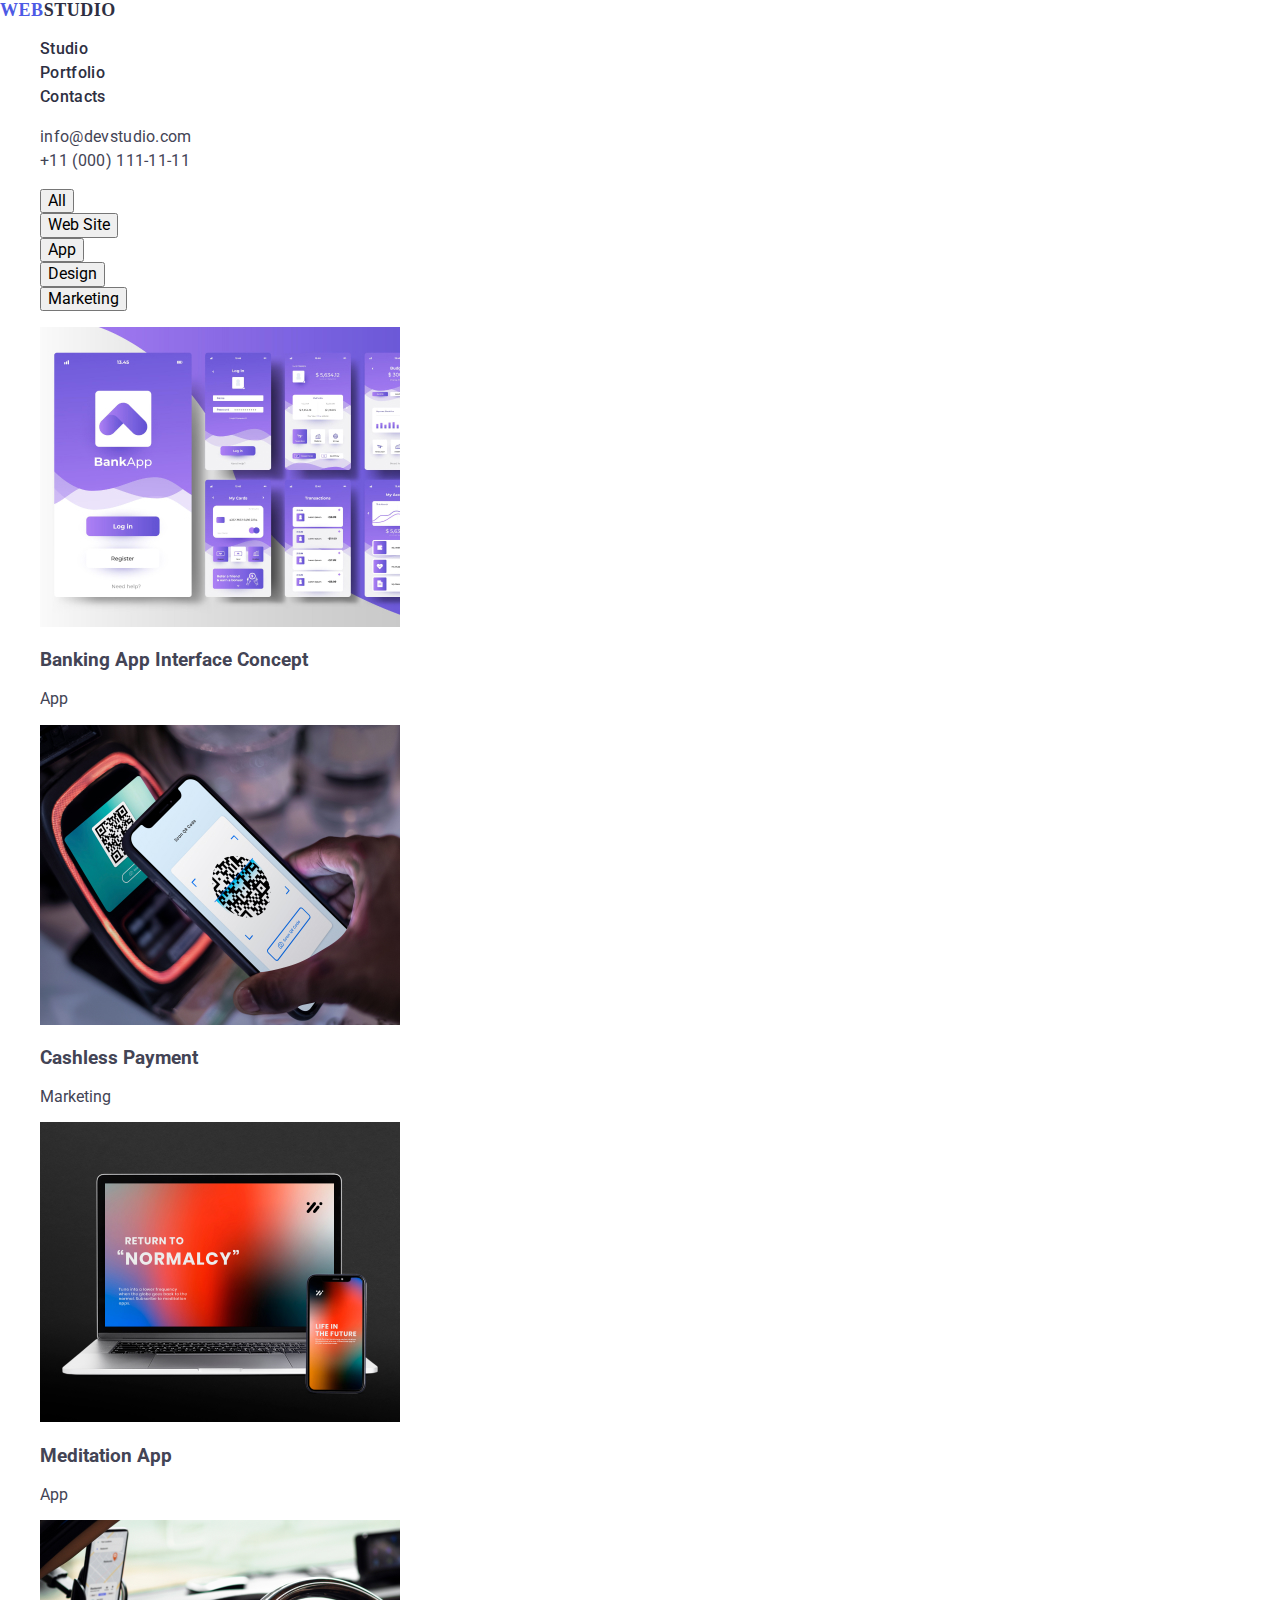
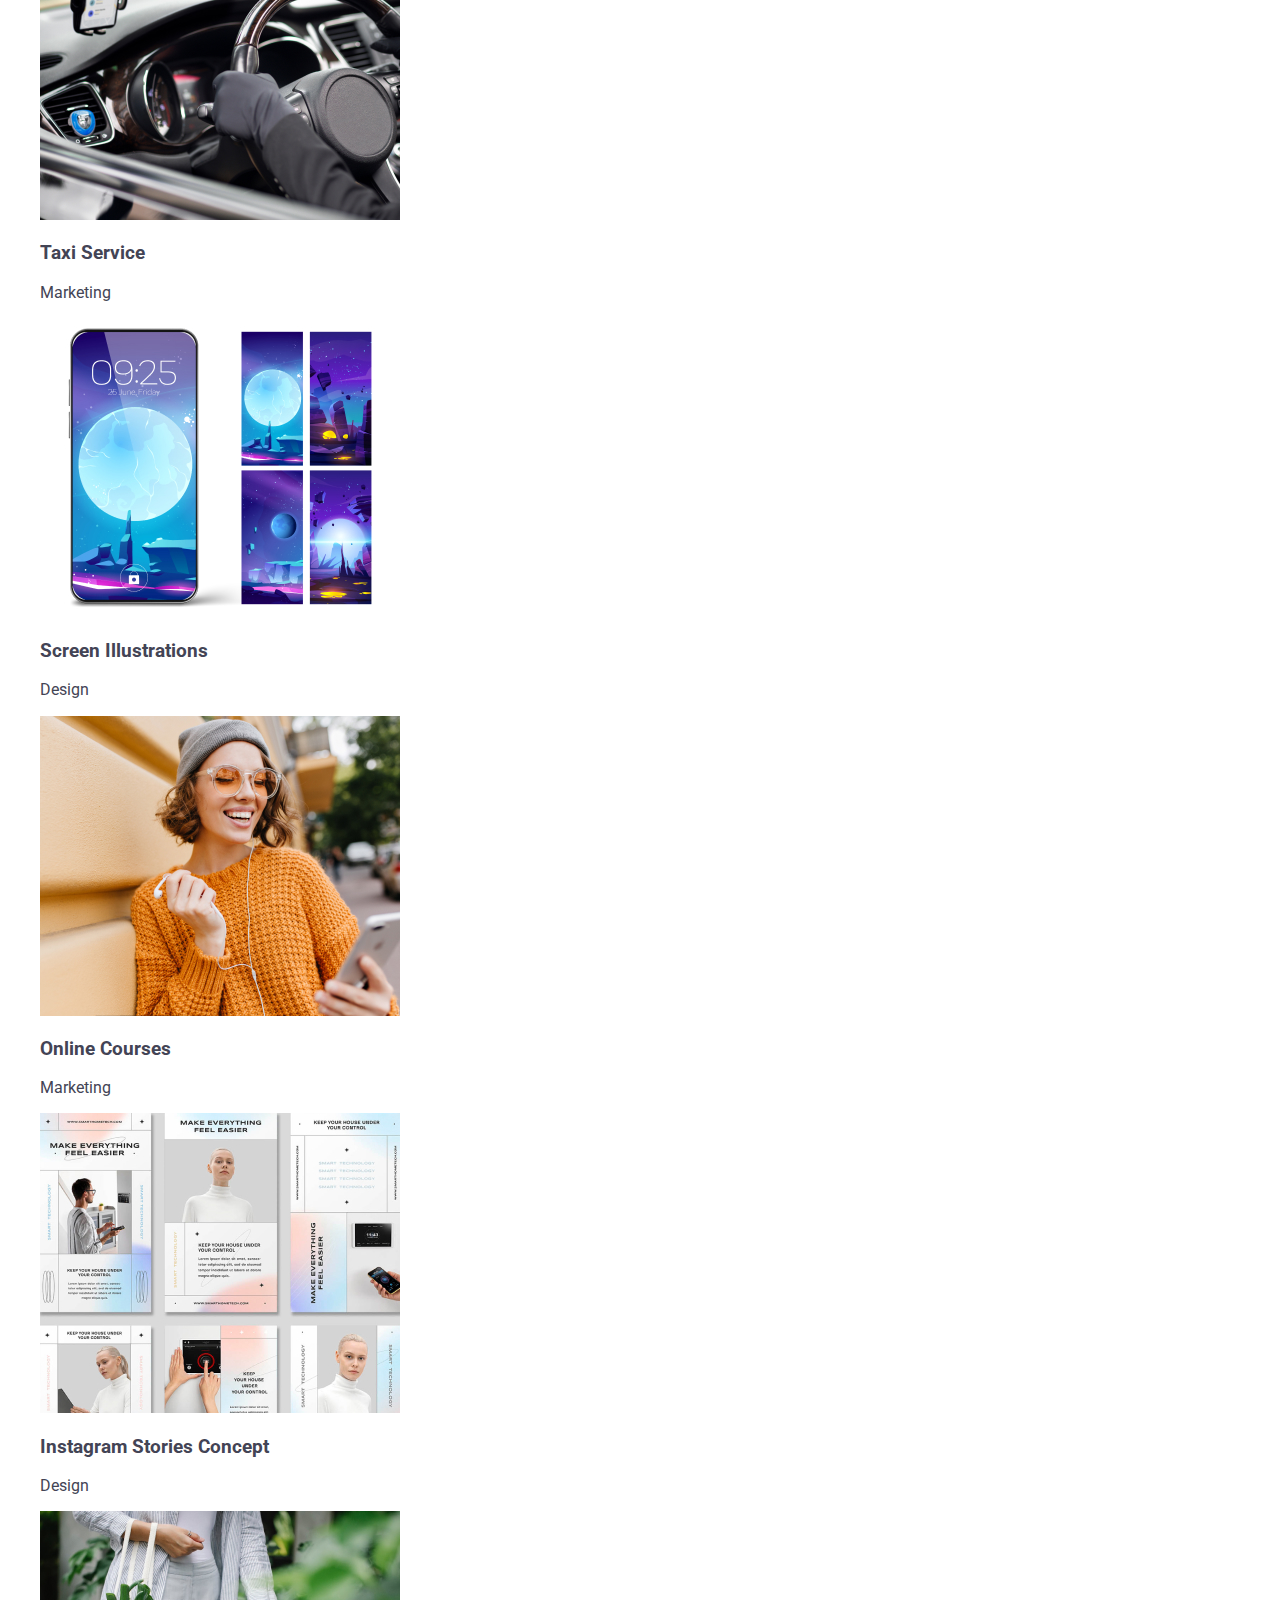
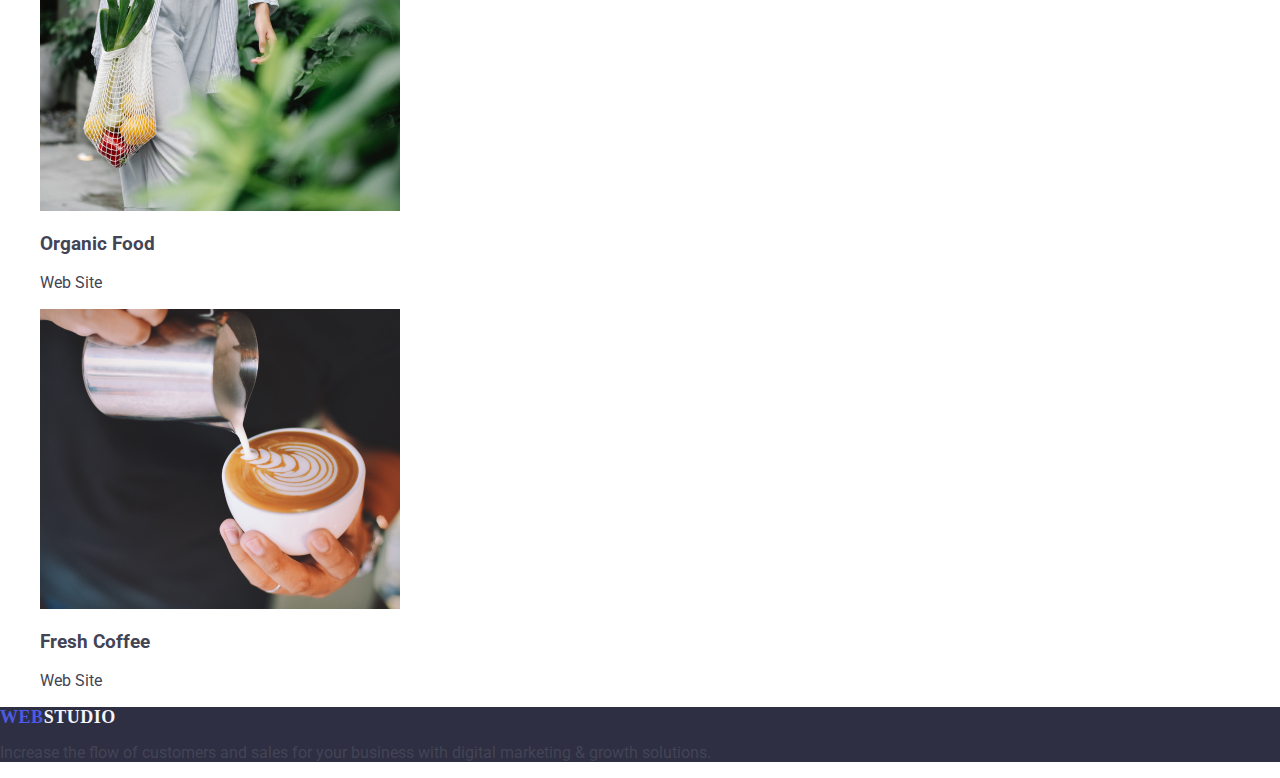
==== portfolio.html @ b4f6d284 "add new" ====
<!DOCTYPE html>
<html lang="en">
  <head>
    <meta charset="UTF-8" />
    <meta name="viewport" content="width=device-width, initial-scale=1.0" />
    <title>Portfolio</title>
    <link
      href="https://fonts.googleapis.com/css2?family=Playfair+Display:ital,wght@1,900&family=Roboto:wght@400;500;700;900&display=swap"
      rel="stylesheet"
    />
    <link
      rel="stylesheet"
      href="https://cdn.jsdelivr.net/npm/modern-normalize@2.0.0/modern-normalize.min.css"
    />
    <link rel="stylesheet" href="css/styles.css" />
  </head>
  <body>
    <!--Copy header blok-->
    <header>
      <nav>
        <a class="link dark-link link-studio" href="./index.html"
          ><span class="link-web">Web</span>Studio</a
        >
        <ul class="list">
          <li>
            <a class="link sublist" href="./index.html">Studio</a>
          </li>
          <li>
            <a class="link sublist" href="./index.html">Portfolio</a>
          </li>
          <li>
            <a class="link sublist" href="./index.html">Contacts</a>
          </li>
        </ul>
      </nav>
      <address>
        <ul class="list address">
          <li>
            <a class="link address-item" href="mailto:info@devstudio.com">info@devstudio.com</a>
          </li>
          <li>
            <a class="link address-item" href="tel:+110001111111">+11 (000) 111-11-11</a>
          </li>
        </ul>
      </address>
    </header>
    <!--Main blok-->
    <main>
      <!--Cards section-->
      <section>
        <h1 hidden>Effective Solutions for Your Business</h1>
        <ul class="list buttons">
          <li>
            <button class="button" type="button">All</button>
          </li>
          <li>
            <button class="button" type="button">Web Site</button>
          </li>
          <li>
            <button class="button" type="button">App</button>
          </li>
          <li>
            <button class="button" type="button">Design</button>
          </li>
          <li>
            <button class="button" type="button">Marketing</button>
          </li>
        </ul>
        <ul class="list cards">
          <li>
            <img
              class="cards-foto"
              src="images/portfolio/row1/imgBanking.jpg"
              alt="Banking"
              width="360"
              height="300"
            />
            <h3 class="cards-title">Banking App Interface Concept</h3>
            <p class="cards-text">App</p>
          </li>
          <li>
            <img
              class="cards-foto"
              src="images/portfolio/row1/imgCashless.jpg"
              alt="Cashless"
              width="360"
              height="300"
            />
            <h3 class="cards-title">Cashless Payment</h3>
            <p class="cards-text">Marketing</p>
          </li>
          <li>
            <img
              class="cards-foto"
              src="images/portfolio/row1/imgMeditation.jpg"
              alt="Meditation"
              width="360"
              height="300"
            />
            <h3 class="cards-title">Meditation App</h3>
            <p class="cards-text">App</p>
          </li>
          <li>
            <img
              class="cards-foto"
              src="images/portfolio/row2/imgTaxi.jpg"
              alt="Taxi"
              width="360"
              height="300"
            />
            <h3 class="cards-title">Taxi Service</h3>
            <p class="cards-text">Marketing</p>
          </li>
          <li>
            <img
              class="cards-foto"
              src="images/portfolio/row2/imgScreen.jpg"
              alt="Screen"
              width="360"
              height="300"
            />
            <h3 class="cards-title">Screen Illustrations</h3>
            <p class="cards-text">Design</p>
          </li>
          <li>
            <img
              class="cards-foto"
              src="images/portfolio/row2/imgGirl.jpg"
              alt="Girl"
              width="360"
              height="300"
            />
            <h3 class="cards-title">Online Courses</h3>
            <p class="cards-text">Marketing</p>
          </li>
          <li>
            <img
              class="cards-foto"
              src="images/portfolio/row3/imgInstagram.jpg"
              alt="Instagram"
              width="360"
              height="300"
            />
            <h3 class="cards-title">Instagram Stories Concept</h3>
            <p class="cards-text">Design</p>
          </li>
          <li>
            <img
              class="cards-foto"
              src="images/portfolio/row3/imgOrganic.jpg"
              alt="Organic"
              width="360"
              height="300"
            />
            <h3 class="cards-title">Organic Food</h3>
            <p class="cards-text">Web Site</p>
          </li>
          <li>
            <img
              class="cards-foto"
              src="images/portfolio/row3/imgFreshCoffee.jpg"
              alt="FreshCoffee"
              width="360"
              height="300"
            />
            <h3 class="cards-title">Fresh Coffee</h3>
            <p class="cards-text">Web Site</p>
          </li>
        </ul>
      </section>
    </main>
    <!--Copy footer blok-->
    <footer class="footer">
      <a class="link wite-link link-studio" href="./index.html"
        ><span class="link-web">Web</span>Studio</a
      >
      <p class="footer-text">
        Increase the flow of customers and sales for your business with digital marketing & growth
        solutions.
      </p>
    </footer>
  </body>
</html>
---- css/styles.css ----
:root{
  --text-color:#434455;
  --title-color:#2E2F42;
}
body{
  font-family: 'Roboto', sans-serif;
   color:#434455;
}
.list{
  list-style-type: none;
}
.link{
  text-decoration: none;
}
.list .link:hover,
.list .link:focus{
  color:#404BBF;
}
.link-studio{
  font-family: 'Raleway';
  font-weight: 800;
  font-size: 18px;
  line-height: 1.17;
  text-transform: uppercase;
  letter-spacing: 0.03em;
}
.dark-link{
 color: var(--title-color);
}
.wite-link{
  color: #F4F4FD;
}
.link-web {
  color: #4D5AE5;
}

.list {}

.sublist {
  font-weight: 500;
  font-size: 16px;
  line-height: 1.5;
  color: var(--title-color);
  letter-spacing: 0.02em;
}

.address {}

.address-item {
  font-size: 16px;
  line-height: 1.5;
  color: var(--text-color);
  letter-spacing: 0.02em;
  font-style: normal;
}

.main-title {}

.button {}

.feature {}

.feature-title {}

.feature-text {}

.title {}

.title-doing {}

.picture {}

.picture-list {}

.title-team {}

.team {}

.team-foto {}

.team-title {}

.team-text {}

.footer {}

.footer-text {}
.link {}

.link-web {}

.list {}

.sublist {}

.address {}

.address-item {}

.buttons {}

.button {}

.cards {}

.cards-foto {}

.cards-title {}

.cards-text {}

.footer {
  background: #2E2F42;
}
.footer-text {}
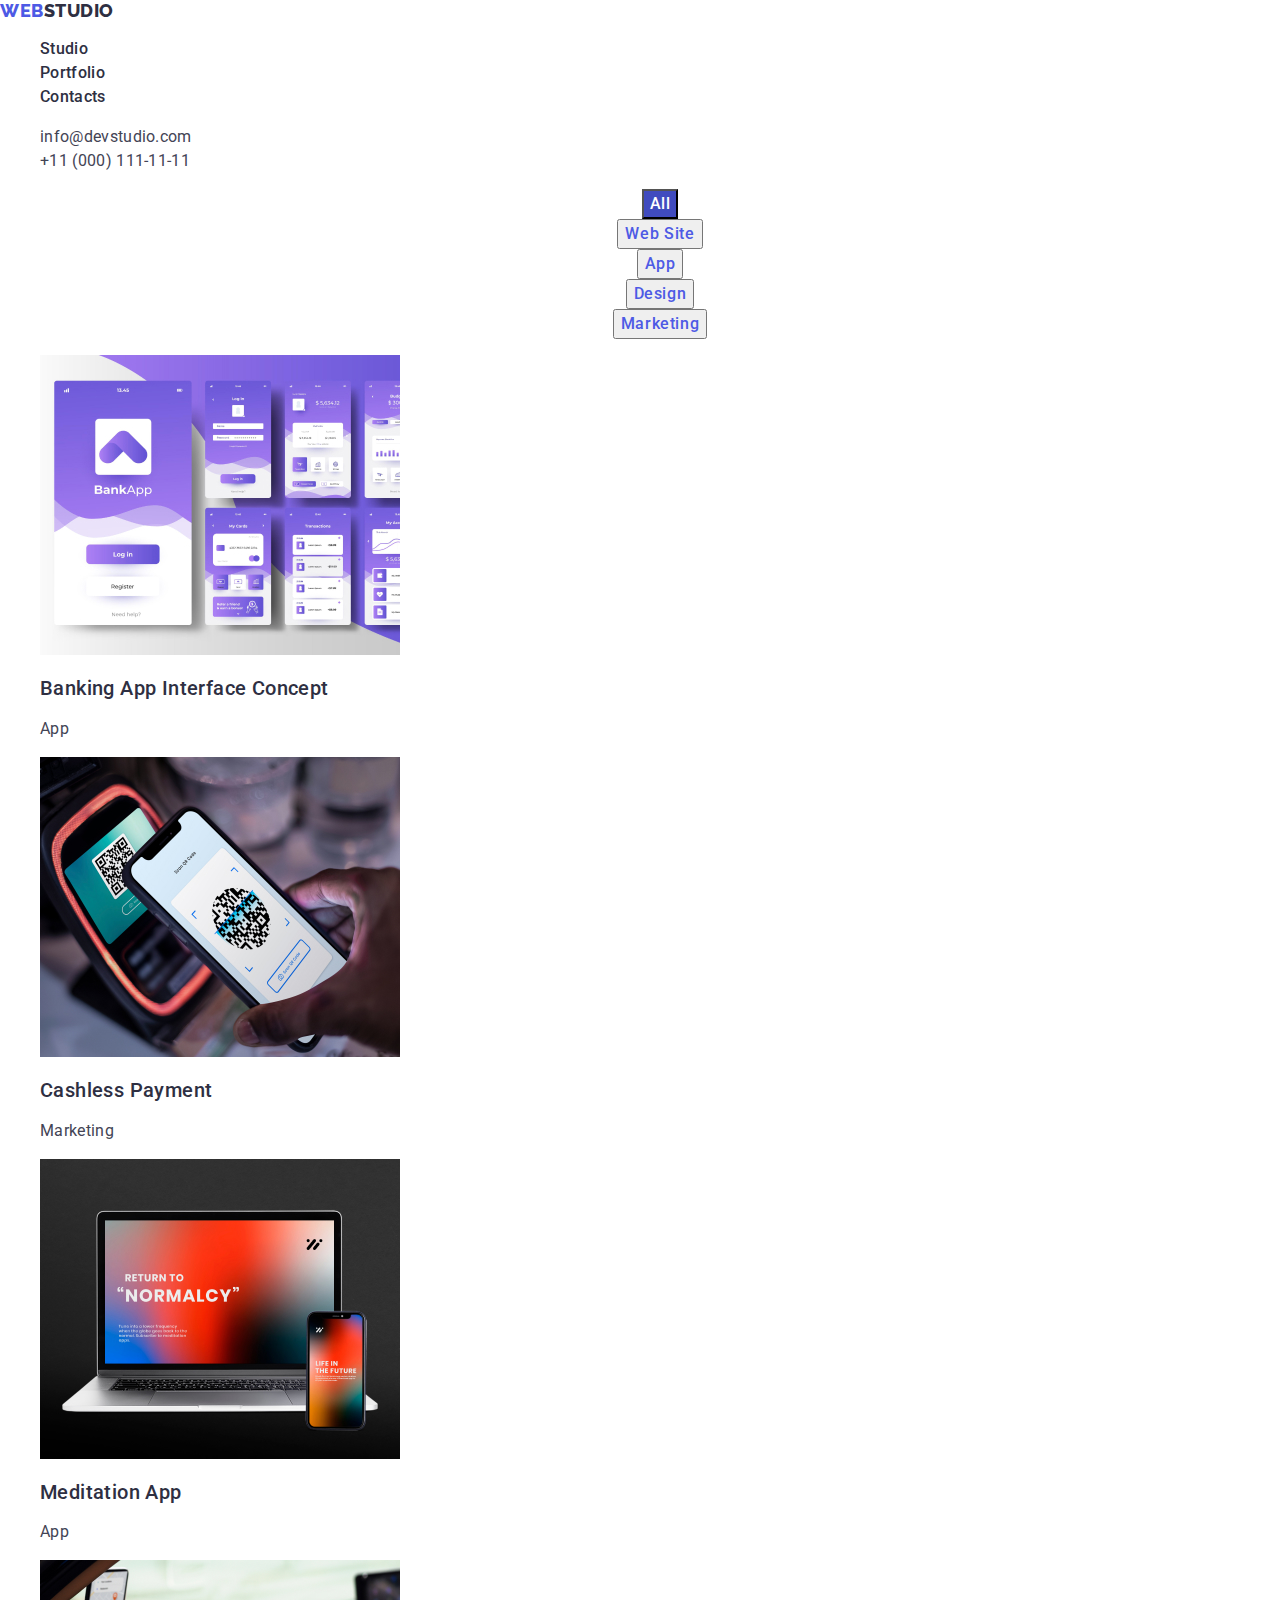
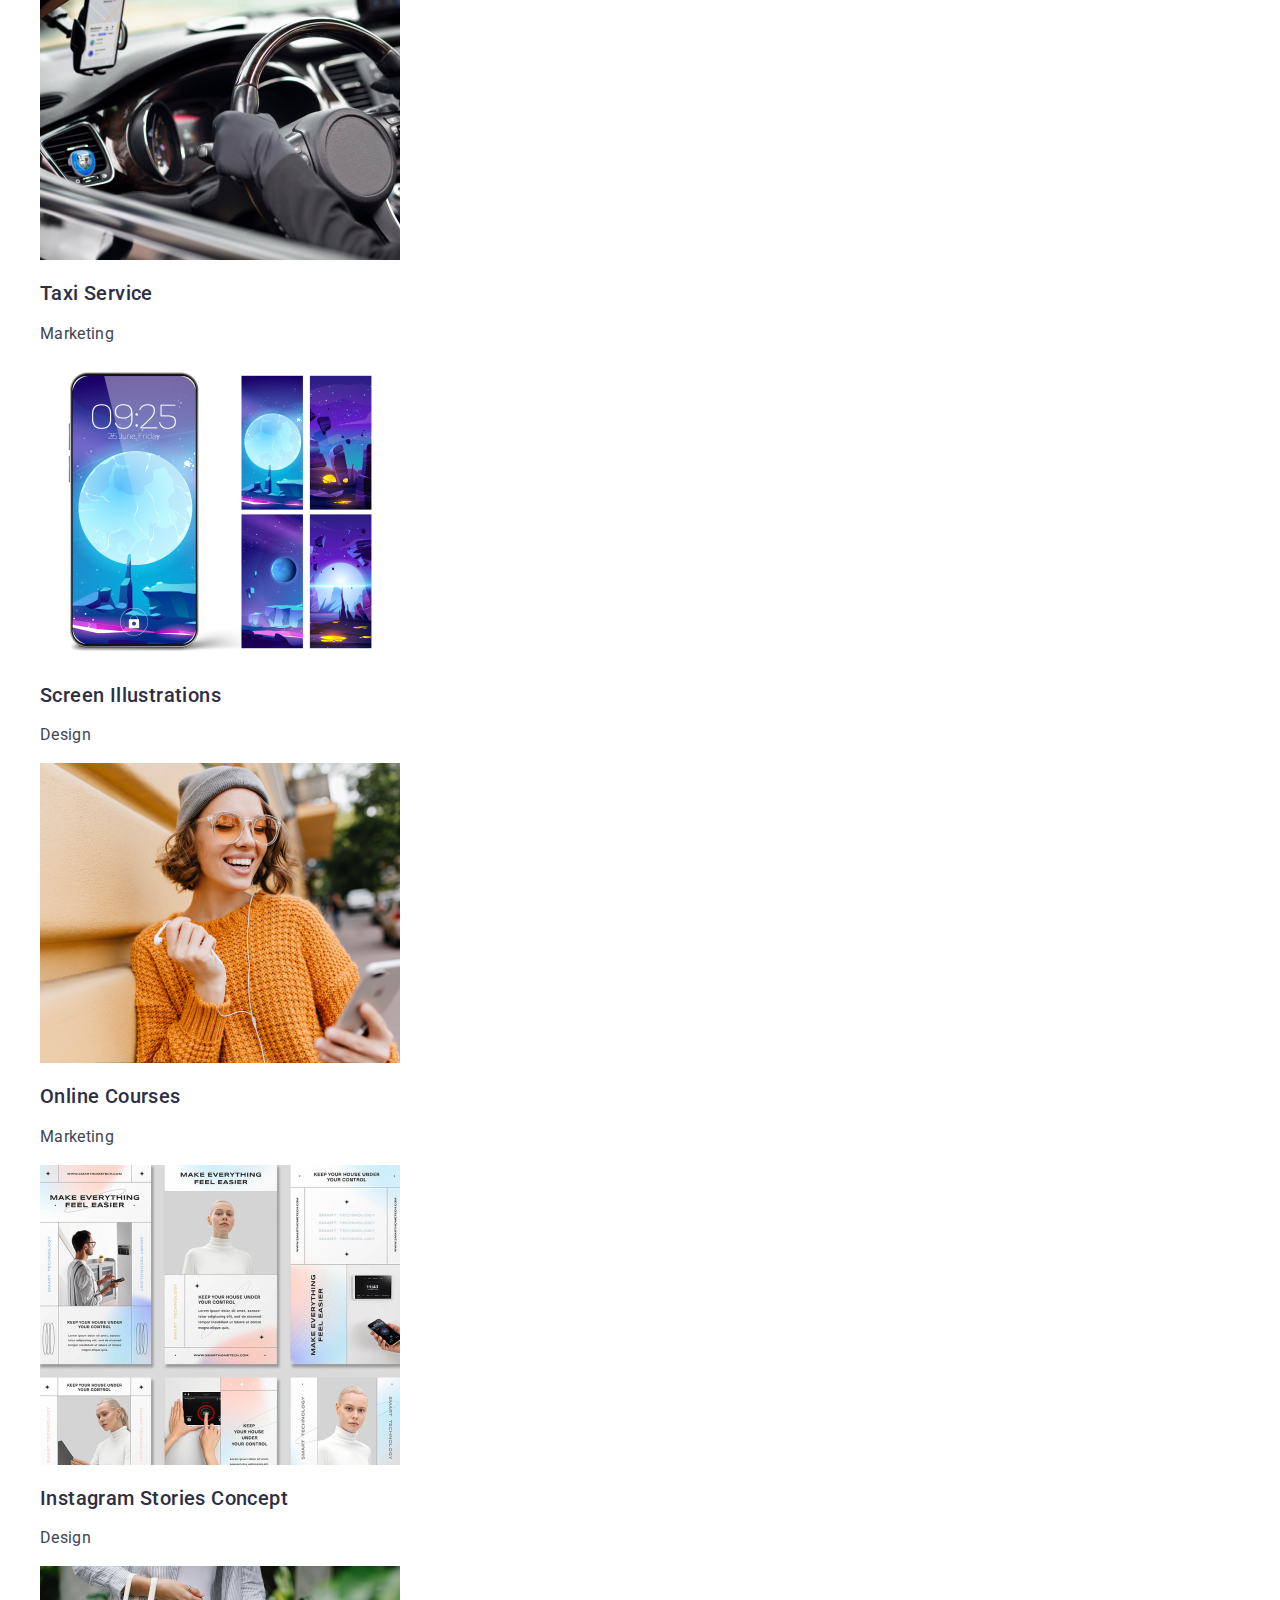
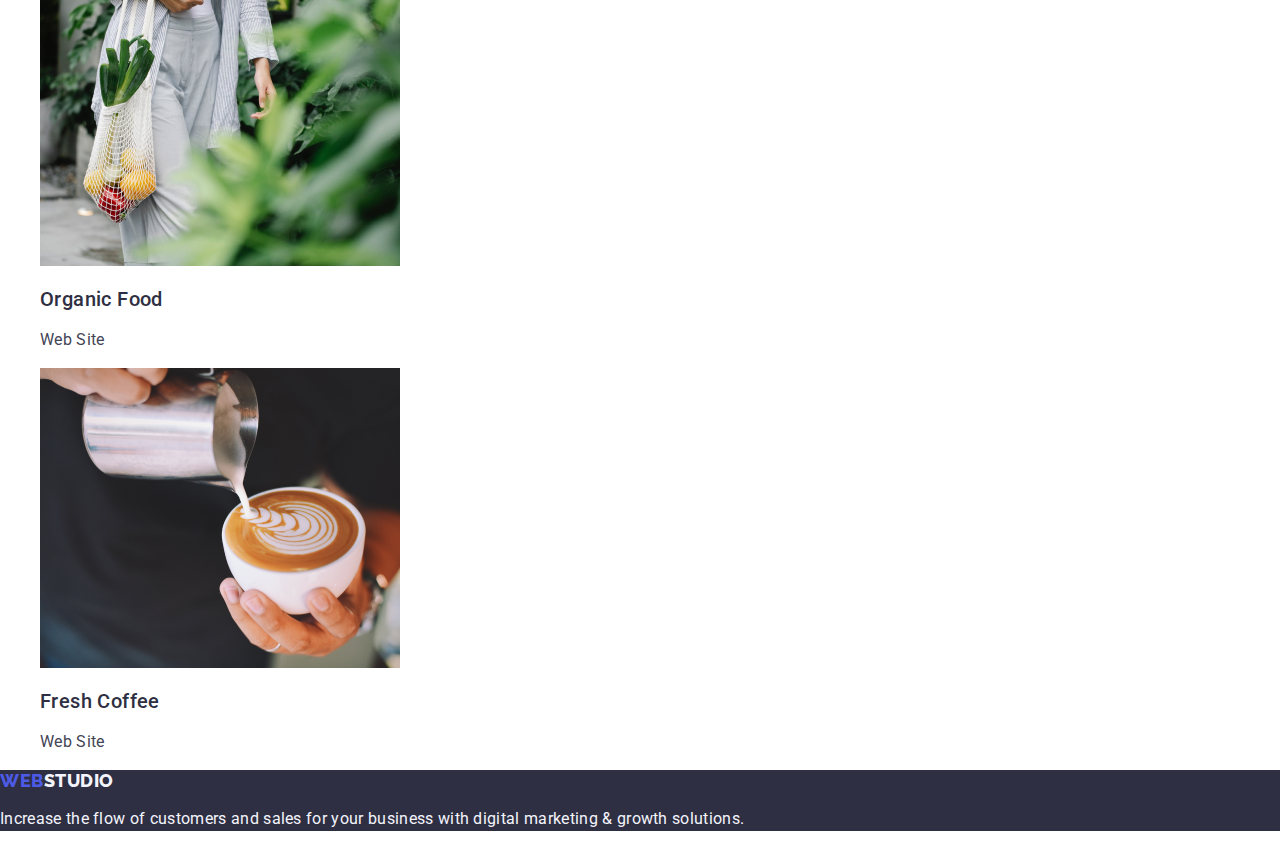
==== commit e69f9b1c: "add check commit" ====
--- a/portfolio.html
+++ b/portfolio.html
@@ -5,14 +5,14 @@
     <meta name="viewport" content="width=device-width, initial-scale=1.0" />
     <title>Portfolio</title>
     <link
-      href="https://fonts.googleapis.com/css2?family=Playfair+Display:ital,wght@1,900&family=Roboto:wght@400;500;700;900&display=swap"
+      href="https://fonts.googleapis.com/css2?family=Playfair+Display:ital,wght@1,900&family=Raleway:wght@800&family=Roboto:wght@400;500;700&display=swap"
       rel="stylesheet"
     />
     <link
       rel="stylesheet"
       href="https://cdn.jsdelivr.net/npm/modern-normalize@2.0.0/modern-normalize.min.css"
     />
-    <link rel="stylesheet" href="css/styles.css" />
+    <link rel="stylesheet" href="./css/styles.css" />
   </head>
   <body>
     <!--Copy header blok-->
@@ -26,7 +26,7 @@
             <a class="link sublist" href="./index.html">Studio</a>
           </li>
           <li>
-            <a class="link sublist" href="./index.html">Portfolio</a>
+            <a class="link sublist" href="./portfolio.html">Portfolio</a>
           </li>
           <li>
             <a class="link sublist" href="./index.html">Contacts</a>
@@ -51,19 +51,19 @@
         <h1 hidden>Effective Solutions for Your Business</h1>
         <ul class="list buttons">
           <li>
-            <button class="button" type="button">All</button>
+            <button class="buttons button button-color" type="button">All</button>
           </li>
           <li>
-            <button class="button" type="button">Web Site</button>
+            <button class="buttons button" type="button">Web Site</button>
           </li>
           <li>
-            <button class="button" type="button">App</button>
+            <button class="buttons button" type="button">App</button>
           </li>
           <li>
-            <button class="button" type="button">Design</button>
+            <button class="buttons button" type="button">Design</button>
           </li>
           <li>
-            <button class="button" type="button">Marketing</button>
+            <button class="buttons button" type="button">Marketing</button>
           </li>
         </ul>
         <ul class="list cards">
@@ -75,7 +75,7 @@
               width="360"
               height="300"
             />
-            <h3 class="cards-title">Banking App Interface Concept</h3>
+            <h2 class="cards-title">Banking App Interface Concept</h2>
             <p class="cards-text">App</p>
           </li>
           <li>
@@ -86,7 +86,7 @@
               width="360"
               height="300"
             />
-            <h3 class="cards-title">Cashless Payment</h3>
+            <h2 class="cards-title">Cashless Payment</h2>
             <p class="cards-text">Marketing</p>
           </li>
           <li>
@@ -97,7 +97,7 @@
               width="360"
               height="300"
             />
-            <h3 class="cards-title">Meditation App</h3>
+            <h2 class="cards-title">Meditation App</h2>
             <p class="cards-text">App</p>
           </li>
           <li>
@@ -108,7 +108,7 @@
               width="360"
               height="300"
             />
-            <h3 class="cards-title">Taxi Service</h3>
+            <h2 class="cards-title">Taxi Service</h2>
             <p class="cards-text">Marketing</p>
           </li>
           <li>
@@ -119,7 +119,7 @@
               width="360"
               height="300"
             />
-            <h3 class="cards-title">Screen Illustrations</h3>
+            <h2 class="cards-title">Screen Illustrations</h2>
             <p class="cards-text">Design</p>
           </li>
           <li>
@@ -130,7 +130,7 @@
               width="360"
               height="300"
             />
-            <h3 class="cards-title">Online Courses</h3>
+            <h2 class="cards-title">Online Courses</h2>
             <p class="cards-text">Marketing</p>
           </li>
           <li>
@@ -141,7 +141,7 @@
               width="360"
               height="300"
             />
-            <h3 class="cards-title">Instagram Stories Concept</h3>
+            <h2 class="cards-title">Instagram Stories Concept</h2>
             <p class="cards-text">Design</p>
           </li>
           <li>
@@ -152,7 +152,7 @@
               width="360"
               height="300"
             />
-            <h3 class="cards-title">Organic Food</h3>
+            <h2 class="cards-title">Organic Food</h2>
             <p class="cards-text">Web Site</p>
           </li>
           <li>
@@ -163,7 +163,7 @@
               width="360"
               height="300"
             />
-            <h3 class="cards-title">Fresh Coffee</h3>
+            <h2 class="cards-title">Fresh Coffee</h2>
             <p class="cards-text">Web Site</p>
           </li>
         </ul>
--- a/css/styles.css
+++ b/css/styles.css
@@ -1,6 +1,9 @@
 :root{
   --text-color:#434455;
   --title-color:#2E2F42;
+  --bg-color:#2E2F42;
+  --color-wite:#FFFFFF;
+  --bg-team-text:#F4F4FD;
 }
 body{
   font-family: 'Roboto', sans-serif;
@@ -17,7 +20,7 @@
   color:#404BBF;
 }
 .link-studio{
-  font-family: 'Raleway';
+  font-family: 'Raleway',sans-serif;
   font-weight: 800;
   font-size: 18px;
   line-height: 1.17;
@@ -28,7 +31,7 @@
  color: var(--title-color);
 }
 .wite-link{
-  color: #F4F4FD;
+  color: var(--bg-team-text);
 }
 .link-web {
   color: #4D5AE5;
@@ -53,63 +56,153 @@
   letter-spacing: 0.02em;
   font-style: normal;
 }
-
-.main-title {}
-
-.button {}
+.hero{
+  background-color:var(--bg-color);
+}
+.main-title {
+    font-weight: 700;
+    font-size: 56px;
+    line-height: 1.07;
+    letter-spacing: 0.02em;
+    color:var(--color-wite);
+}
+.hero .button{
+  background-color: #4D5AE5;
+}
+.hero .button:hover,
+.hero .button:focus{
+  background-color: #404BBF;
+  cursor: pointer;
+}
+
+.button-hero{
+    font-family: inherit;
+    font-weight: 500;
+    font-size: 16px;
+    line-height: 1.5;
+    color:var(--color-wite);
+}
 
 .feature {}
 
-.feature-title {}
-
-.feature-text {}
-
-.title {}
-
-.title-doing {}
+.feature-title {
+    font-weight: 500;
+    font-size: 20px;
+    line-height: 0.83;
+    letter-spacing: 0.02em;
+    color: var(--title-color);
+}
+
+.feature-text {
+    font-size: 16px;
+    line-height: 24px;
+    letter-spacing: 0.02em
+}
+
+.title {
+  text-align: center;
+}
+
+.title-doing {
+    font-weight: 700;
+    font-size: 36px;
+    line-height: 1.11;
+    letter-spacing: 0.02em;
+    text-transform: capitalize;
+    color: var(--title-color);
+}
 
 .picture {}
 
 .picture-list {}
 
-.title-team {}
-
-.team {}
+.team{
+  background-color: var(--bg-team-text);
+}
+.title-team {
+    font-weight: 700;
+    font-size: 36px;
+    line-height: 1.11;
+    letter-spacing: 0.02em;
+    text-transform: capitalize;
+    color: var(--title-color);
+}
+
+.list-team {
+
+}
 
 .team-foto {}
 
-.team-title {}
-
-.team-text {}
-
-.footer {}
-
-.footer-text {}
-.link {}
-
-.link-web {}
-
-.list {}
-
-.sublist {}
-
-.address {}
-
-.address-item {}
-
-.buttons {}
-
-.button {}
+.team-title {
+    font-weight: 500;
+    font-size: 20px;
+    line-height: 1.2;
+    text-align: center;
+    letter-spacing: 0.02em;
+    color: var(--title-color);
+}
+
+.team-text {
+    font-size: 16px;
+    line-height: 1.5;
+    text-align: center;
+    letter-spacing: 0.02em;
+}
+
+.buttons {
+    font-family: inherit;
+    font-weight: 500;
+    font-size: 16px;
+    line-height: 1.5;
+    text-align: center;
+    letter-spacing: 0.04em;
+    color: #4D5AE5;
+    cursor: pointer;
+}
+
+
+.buttons .button:active{
+background-color: var(--bg-team-text);
+}
+.buttons .button:hover{
+background-color: #404BBF;
+color:var(--color-wite);
+}
+.buttons.button-color{
+background-color: #404BBF
+}
+.button-color{
+  color:var(--color-wite);
+}
+.button {
+}
 
 .cards {}
 
 .cards-foto {}
 
-.cards-title {}
-
-.cards-text {}
+.cards-title {
+  font-weight: 500;
+  font-size: 20px;
+  line-height: 1.2;
+  letter-spacing: 0.02em;
+  color: var(--title-color);
+}
+
+.cards-text {
+    font-size: 16px;
+    line-height: 1.5;
+    letter-spacing: 0.02em;
+}
 
 .footer {
-  background: #2E2F42;
-}
-.footer-text {}+  background-color: var(--bg-color);
+}
+.footer-text {
+    font-weight: 400;
+    font-size: 16px;
+    line-height: 1.5;
+    letter-spacing: 0.02em;
+    color: var(--bg-team-text);
+}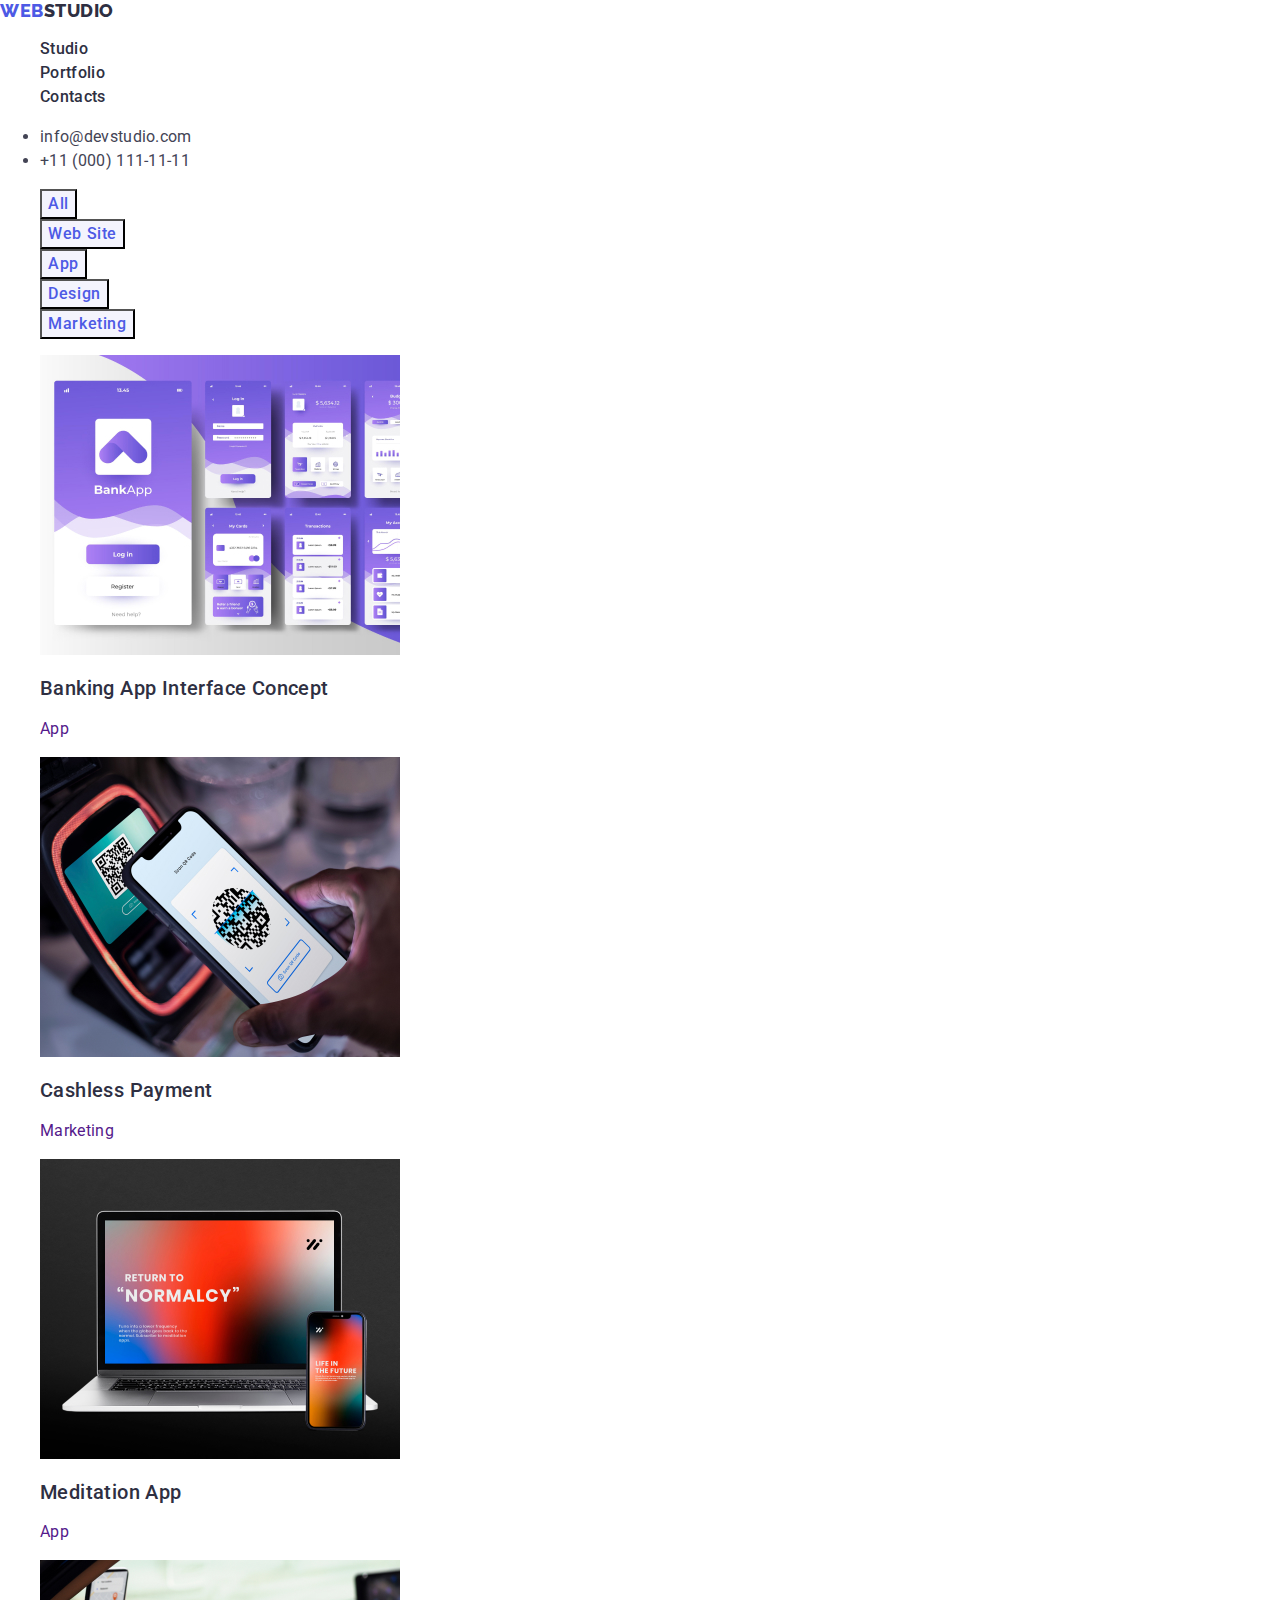
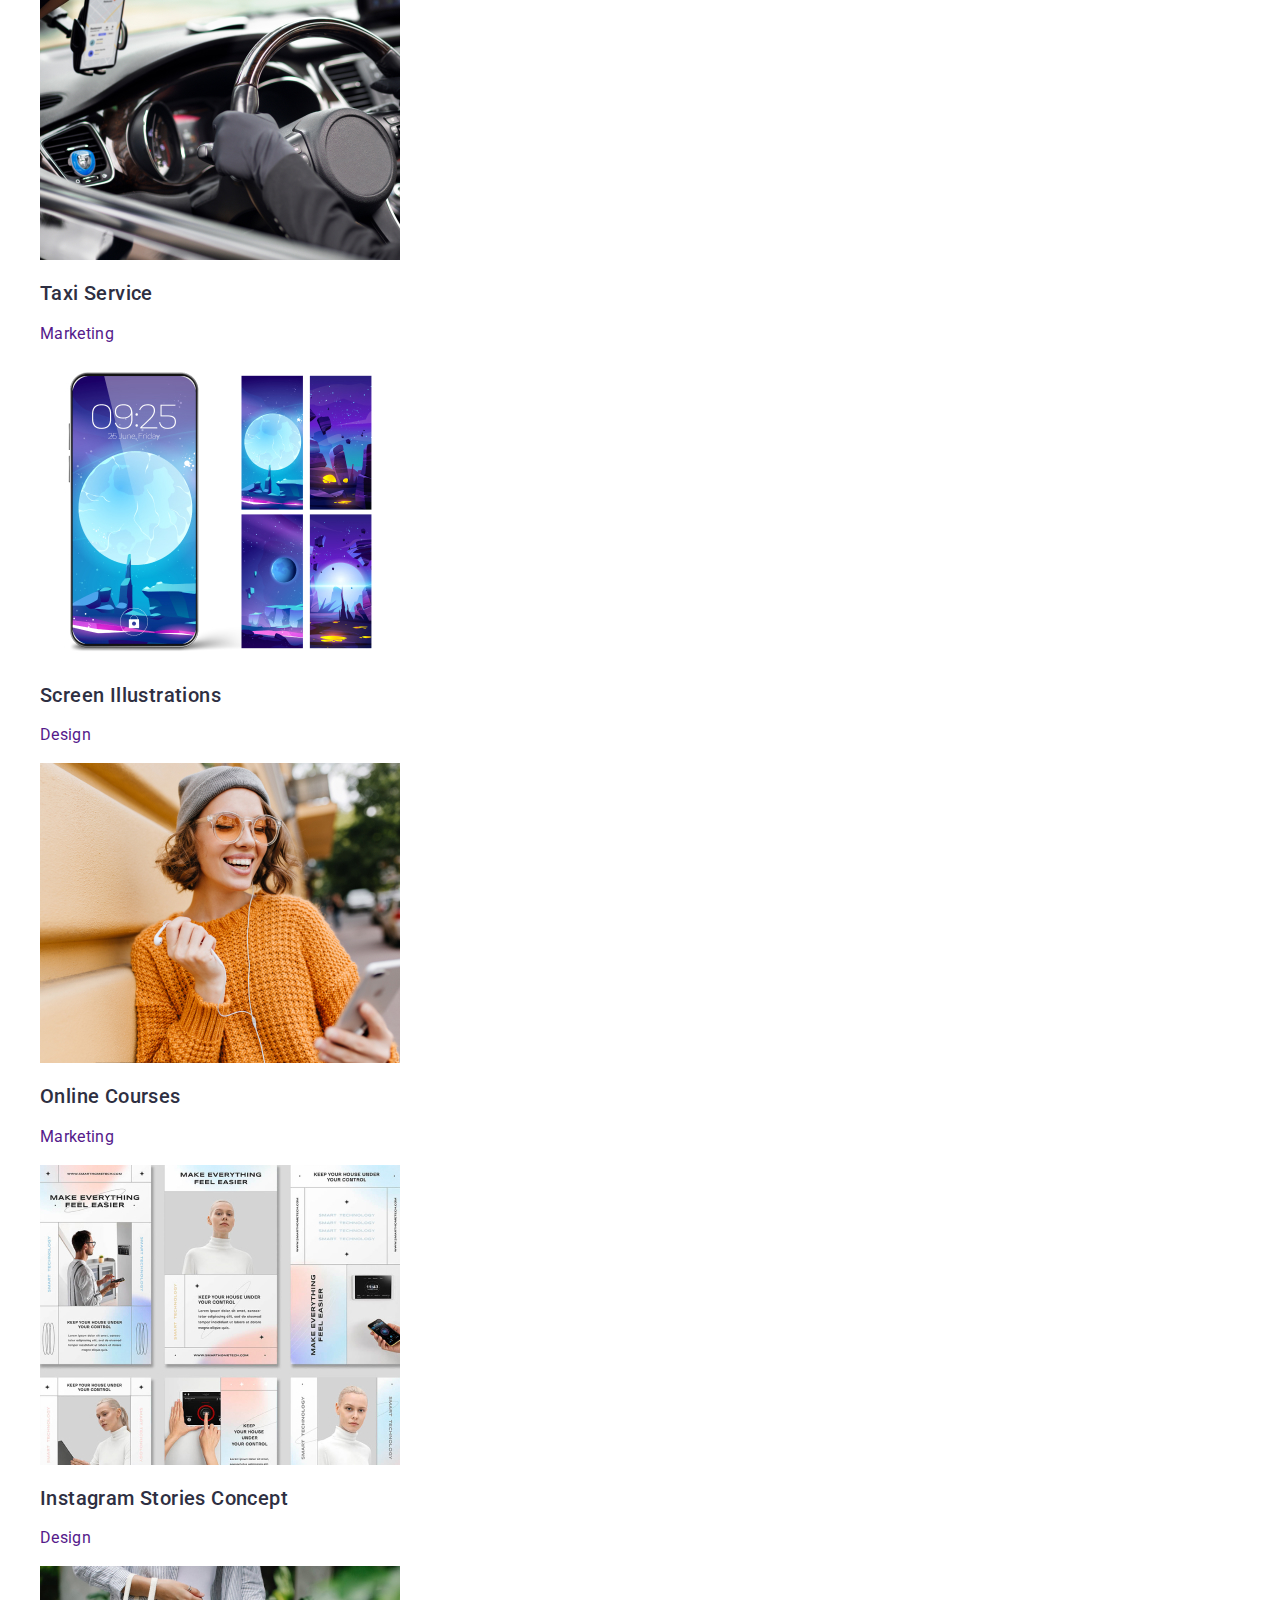
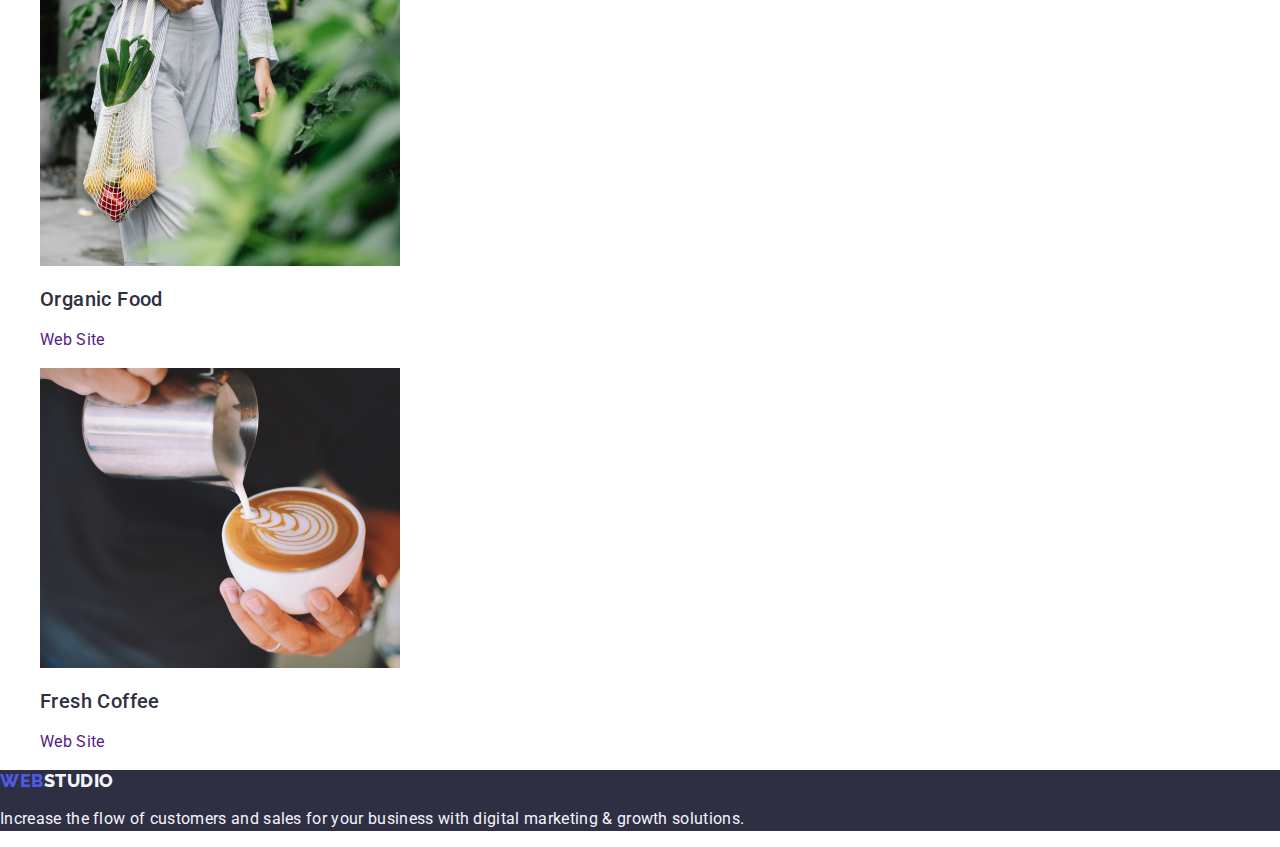
==== commit 9d124e0b: "add new chang commit" ====
--- a/portfolio.html
+++ b/portfolio.html
@@ -4,8 +4,10 @@
     <meta charset="UTF-8" />
     <meta name="viewport" content="width=device-width, initial-scale=1.0" />
     <title>Portfolio</title>
+    <link rel="preconnect"https:="//fonts.googleapis.com">
+    <link rel="preconnect" href="https://fonts.gstatic.com" crossorigin />
     <link
-      href="https://fonts.googleapis.com/css2?family=Playfair+Display:ital,wght@1,900&family=Raleway:wght@800&family=Roboto:wght@400;500;700&display=swap"
+      href="https://fonts.googleapis.com/css2?family=Raleway:wght@800&family=Roboto:wght@400;500;700&display=swap"
       rel="stylesheet"
     />
     <link
@@ -18,9 +20,8 @@
     <!--Copy header blok-->
     <header>
       <nav>
-        <a class="link dark-link link-studio" href="./index.html"
-          ><span class="link-web">Web</span>Studio</a
-        >
+        <a class="link link-web" href="./index.html">Web<span class="dark-link">Studio</span></a>
+
         <ul class="list">
           <li>
             <a class="link sublist" href="./index.html">Studio</a>
@@ -33,8 +34,8 @@
           </li>
         </ul>
       </nav>
-      <address>
-        <ul class="list address">
+      <address class="list-address">
+        <ul>
           <li>
             <a class="link address-item" href="mailto:info@devstudio.com">info@devstudio.com</a>
           </li>
@@ -51,129 +52,145 @@
         <h1 hidden>Effective Solutions for Your Business</h1>
         <ul class="list buttons">
           <li>
-            <button class="buttons button button-color" type="button">All</button>
-          </li>
-          <li>
-            <button class="buttons button" type="button">Web Site</button>
-          </li>
-          <li>
-            <button class="buttons button" type="button">App</button>
-          </li>
-          <li>
-            <button class="buttons button" type="button">Design</button>
-          </li>
-          <li>
-            <button class="buttons button" type="button">Marketing</button>
+            <button class="buttons-button" type="button">All</button>
+          </li>
+          <li>
+            <button class="buttons-button" type="button">Web Site</button>
+          </li>
+          <li>
+            <button class="buttons-button" type="button">App</button>
+          </li>
+          <li>
+            <button class="buttons-button" type="button">Design</button>
+          </li>
+          <li>
+            <button class="buttons-button" type="button">Marketing</button>
           </li>
         </ul>
         <ul class="list cards">
           <li>
-            <img
-              class="cards-foto"
-              src="images/portfolio/row1/imgBanking.jpg"
-              alt="Banking"
-              width="360"
-              height="300"
-            />
-            <h2 class="cards-title">Banking App Interface Concept</h2>
-            <p class="cards-text">App</p>
-          </li>
-          <li>
-            <img
-              class="cards-foto"
-              src="images/portfolio/row1/imgCashless.jpg"
-              alt="Cashless"
-              width="360"
-              height="300"
-            />
-            <h2 class="cards-title">Cashless Payment</h2>
-            <p class="cards-text">Marketing</p>
-          </li>
-          <li>
-            <img
-              class="cards-foto"
-              src="images/portfolio/row1/imgMeditation.jpg"
-              alt="Meditation"
-              width="360"
-              height="300"
-            />
-            <h2 class="cards-title">Meditation App</h2>
-            <p class="cards-text">App</p>
-          </li>
-          <li>
-            <img
-              class="cards-foto"
-              src="images/portfolio/row2/imgTaxi.jpg"
-              alt="Taxi"
-              width="360"
-              height="300"
-            />
-            <h2 class="cards-title">Taxi Service</h2>
-            <p class="cards-text">Marketing</p>
-          </li>
-          <li>
-            <img
-              class="cards-foto"
-              src="images/portfolio/row2/imgScreen.jpg"
-              alt="Screen"
-              width="360"
-              height="300"
-            />
-            <h2 class="cards-title">Screen Illustrations</h2>
-            <p class="cards-text">Design</p>
-          </li>
-          <li>
-            <img
-              class="cards-foto"
-              src="images/portfolio/row2/imgGirl.jpg"
-              alt="Girl"
-              width="360"
-              height="300"
-            />
-            <h2 class="cards-title">Online Courses</h2>
-            <p class="cards-text">Marketing</p>
-          </li>
-          <li>
-            <img
-              class="cards-foto"
-              src="images/portfolio/row3/imgInstagram.jpg"
-              alt="Instagram"
-              width="360"
-              height="300"
-            />
-            <h2 class="cards-title">Instagram Stories Concept</h2>
-            <p class="cards-text">Design</p>
-          </li>
-          <li>
-            <img
-              class="cards-foto"
-              src="images/portfolio/row3/imgOrganic.jpg"
-              alt="Organic"
-              width="360"
-              height="300"
-            />
-            <h2 class="cards-title">Organic Food</h2>
-            <p class="cards-text">Web Site</p>
-          </li>
-          <li>
-            <img
-              class="cards-foto"
-              src="images/portfolio/row3/imgFreshCoffee.jpg"
-              alt="FreshCoffee"
-              width="360"
-              height="300"
-            />
-            <h2 class="cards-title">Fresh Coffee</h2>
-            <p class="cards-text">Web Site</p>
+            <a href="" class="link">
+              <img
+                class="cards-foto"
+                src="images/portfolio/row1/imgBanking.jpg"
+                alt="Banking"
+                width="360"
+                height="300"
+              />
+              <h2 class="cards-title">Banking App Interface Concept</h2>
+              <p class="cards-text">App</p>
+            </a>
+          </li>
+          <li>
+            <a href="" class="link">
+              <img
+                class="cards-foto"
+                src="images/portfolio/row1/imgCashless.jpg"
+                alt="Cashless"
+                width="360"
+                height="300"
+              />
+              <h2 class="cards-title">Cashless Payment</h2>
+              <p class="cards-text">Marketing</p>
+            </a>
+          </li>
+          <li>
+            <a href="" class="link">
+              <img
+                class="cards-foto"
+                src="images/portfolio/row1/imgMeditation.jpg"
+                alt="Meditation"
+                width="360"
+                height="300"
+              />
+              <h2 class="cards-title">Meditation App</h2>
+              <p class="cards-text">App</p>
+            </a>
+          </li>
+          <li>
+            <a href="" class="link">
+              <img
+                class="cards-foto"
+                src="images/portfolio/row2/imgTaxi.jpg"
+                alt="Taxi"
+                width="360"
+                height="300"
+              />
+              <h2 class="cards-title">Taxi Service</h2>
+              <p class="cards-text">Marketing</p>
+            </a>
+          </li>
+          <li>
+            <a href="" class="link">
+              <img
+                class="cards-foto"
+                src="images/portfolio/row2/imgScreen.jpg"
+                alt="Screen"
+                width="360"
+                height="300"
+              />
+              <h2 class="cards-title">Screen Illustrations</h2>
+              <p class="cards-text">Design</p>
+            </a>
+          </li>
+          <li>
+            <a href="" class="link">
+              <img
+                class="cards-foto"
+                src="images/portfolio/row2/imgGirl.jpg"
+                alt="Girl"
+                width="360"
+                height="300"
+              />
+              <h2 class="cards-title">Online Courses</h2>
+              <p class="cards-text">Marketing</p>
+            </a>
+          </li>
+          <li>
+            <a href="" class="link">
+              <img
+                class="cards-foto"
+                src="images/portfolio/row3/imgInstagram.jpg"
+                alt="Instagram"
+                width="360"
+                height="300"
+              />
+              <h2 class="cards-title">Instagram Stories Concept</h2>
+              <p class="cards-text">Design</p>
+            </a>
+          </li>
+          <li>
+            <a href="" class="link">
+              <img
+                class="cards-foto"
+                src="images/portfolio/row3/imgOrganic.jpg"
+                alt="Organic"
+                width="360"
+                height="300"
+              />
+              <h2 class="cards-title">Organic Food</h2>
+              <p class="cards-text">Web Site</p>
+            </a>
+          </li>
+          <li>
+            <a href="" class="link">
+              <img
+                class="cards-foto"
+                src="images/portfolio/row3/imgFreshCoffee.jpg"
+                alt="FreshCoffee"
+                width="360"
+                height="300"
+              />
+              <h2 class="cards-title">Fresh Coffee</h2>
+              <p class="cards-text">Web Site</p>
+            </a>
           </li>
         </ul>
       </section>
     </main>
     <!--Copy footer blok-->
     <footer class="footer">
-      <a class="link wite-link link-studio" href="./index.html"
-        ><span class="link-web">Web</span>Studio</a
-      >
+      <a class="link link-web" href="./index.html">Web<span class="wite-link">Studio</span></a>
       <p class="footer-text">
         Increase the flow of customers and sales for your business with digital marketing & growth
         solutions.
--- a/css/styles.css
+++ b/css/styles.css
@@ -7,7 +7,8 @@
 }
 body{
   font-family: 'Roboto', sans-serif;
-   color:#434455;
+   color:var(--text-color);
+   background-color:var(--color-wite);
 }
 .list{
   list-style-type: none;
@@ -20,12 +21,16 @@
   color:#404BBF;
 }
 .link-studio{
-  font-family: 'Raleway',sans-serif;
-  font-weight: 800;
-  font-size: 18px;
-  line-height: 1.17;
-  text-transform: uppercase;
-  letter-spacing: 0.03em;
+
+}
+.link-web{
+    font-family: 'Raleway', sans-serif;
+    font-weight: 800;
+    font-size: 18px;
+    line-height: 1.17;
+    text-transform: uppercase;
+    letter-spacing: 0.03em;
+    color:#4D5AE5;
 }
 .dark-link{
  color: var(--title-color);
@@ -33,9 +38,7 @@
 .wite-link{
   color: var(--bg-team-text);
 }
-.link-web {
-  color: #4D5AE5;
-}
+
 
 .list {}
 
@@ -47,14 +50,16 @@
   letter-spacing: 0.02em;
 }
 
-.address {}
+.list-address {
+  font-style: normal;
+}
 
 .address-item {
   font-size: 16px;
   line-height: 1.5;
   color: var(--text-color);
   letter-spacing: 0.02em;
-  font-style: normal;
+
 }
 .hero{
   background-color:var(--bg-color);
@@ -80,6 +85,7 @@
     font-weight: 500;
     font-size: 16px;
     line-height: 1.5;
+    letter-spacing: 0.04em;
     color:var(--color-wite);
 }
 
@@ -88,7 +94,7 @@
 .feature-title {
     font-weight: 500;
     font-size: 20px;
-    line-height: 0.83;
+    line-height: 1.2;
     letter-spacing: 0.02em;
     color: var(--title-color);
 }
@@ -128,6 +134,9 @@
     color: var(--title-color);
 }
 
+.item{
+  background: #FFFFFF;
+}
 .list-team {
 
 }
@@ -150,7 +159,7 @@
     letter-spacing: 0.02em;
 }
 
-.buttons {
+.buttons-button{
     font-family: inherit;
     font-weight: 500;
     font-size: 16px;
@@ -158,23 +167,16 @@
     text-align: center;
     letter-spacing: 0.04em;
     color: #4D5AE5;
+    background-color: #F4F4FD;
     cursor: pointer;
 }
 
-
-.buttons .button:active{
-background-color: var(--bg-team-text);
-}
-.buttons .button:hover{
+.buttons-button:hover,
+.buttons-button:focus{
 background-color: #404BBF;
 color:var(--color-wite);
 }
-.buttons.button-color{
-background-color: #404BBF
-}
-.button-color{
-  color:var(--color-wite);
-}
+
 .button {
 }
 
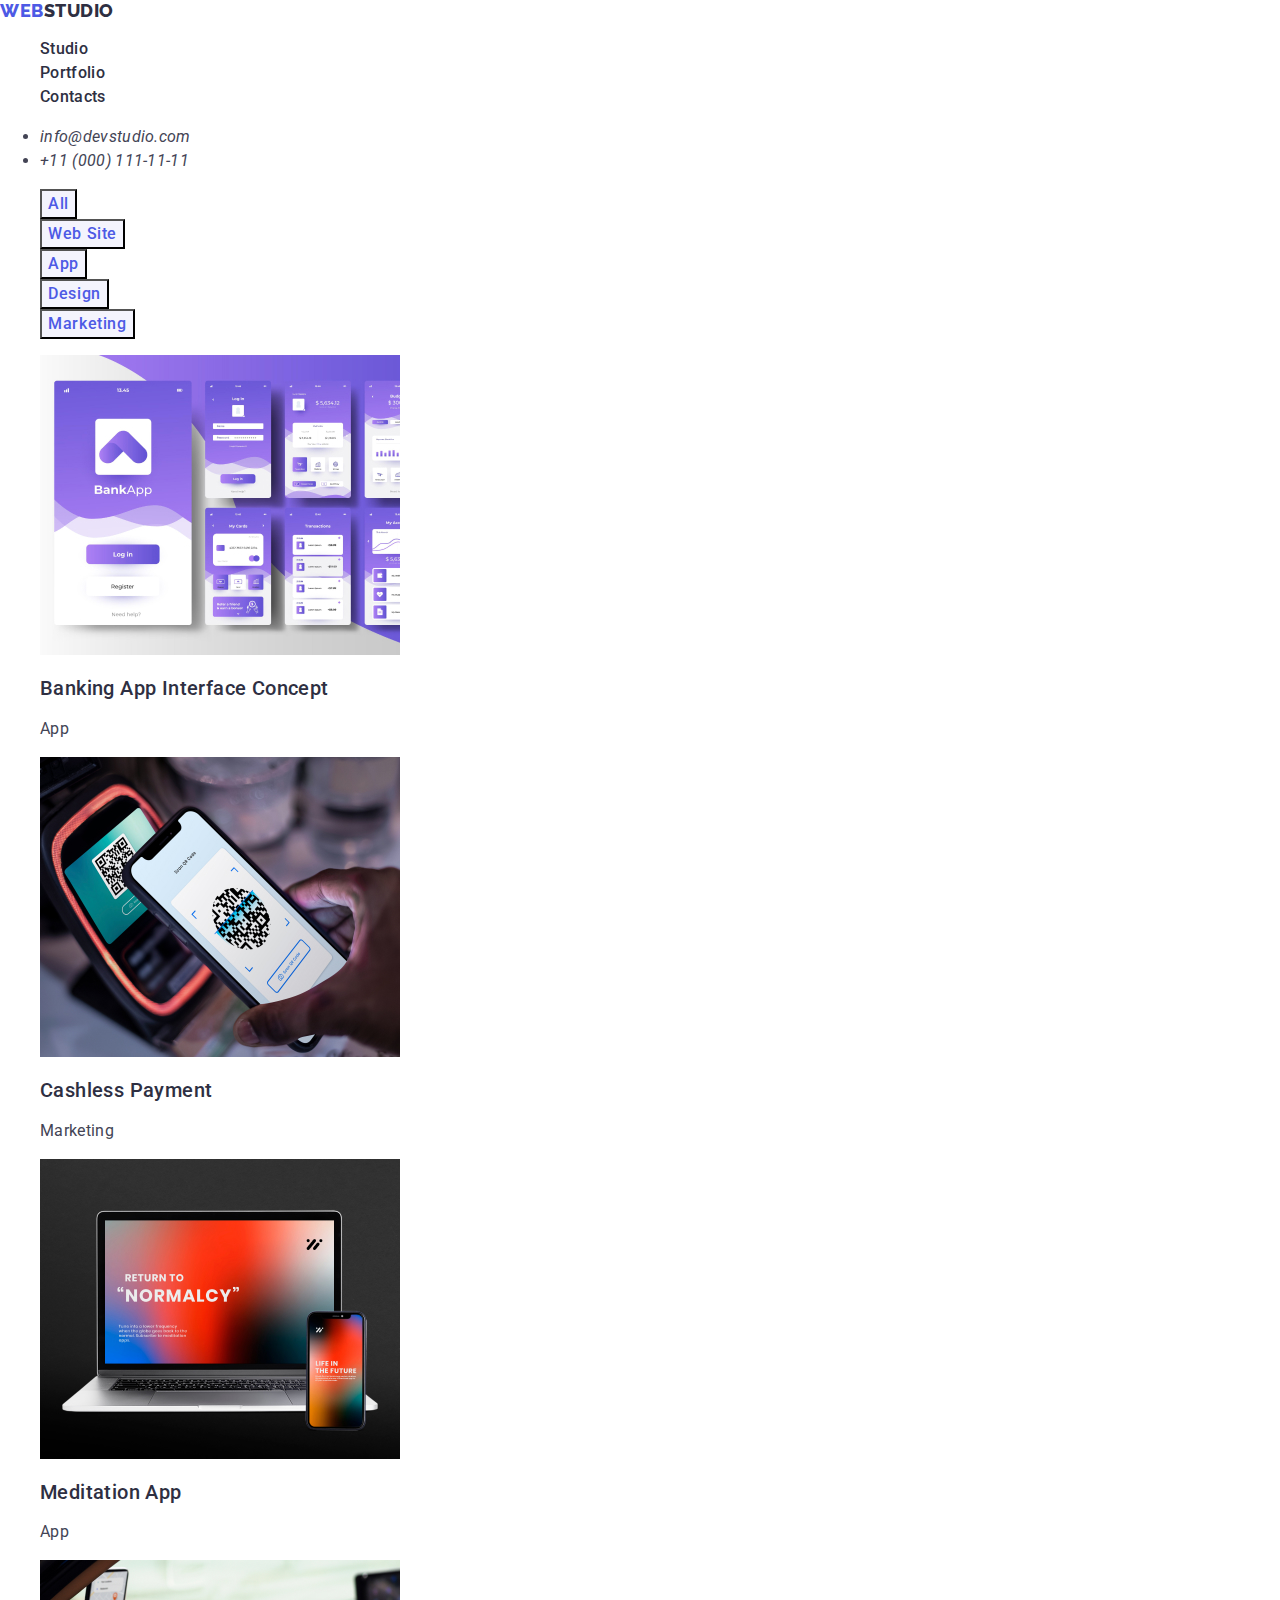
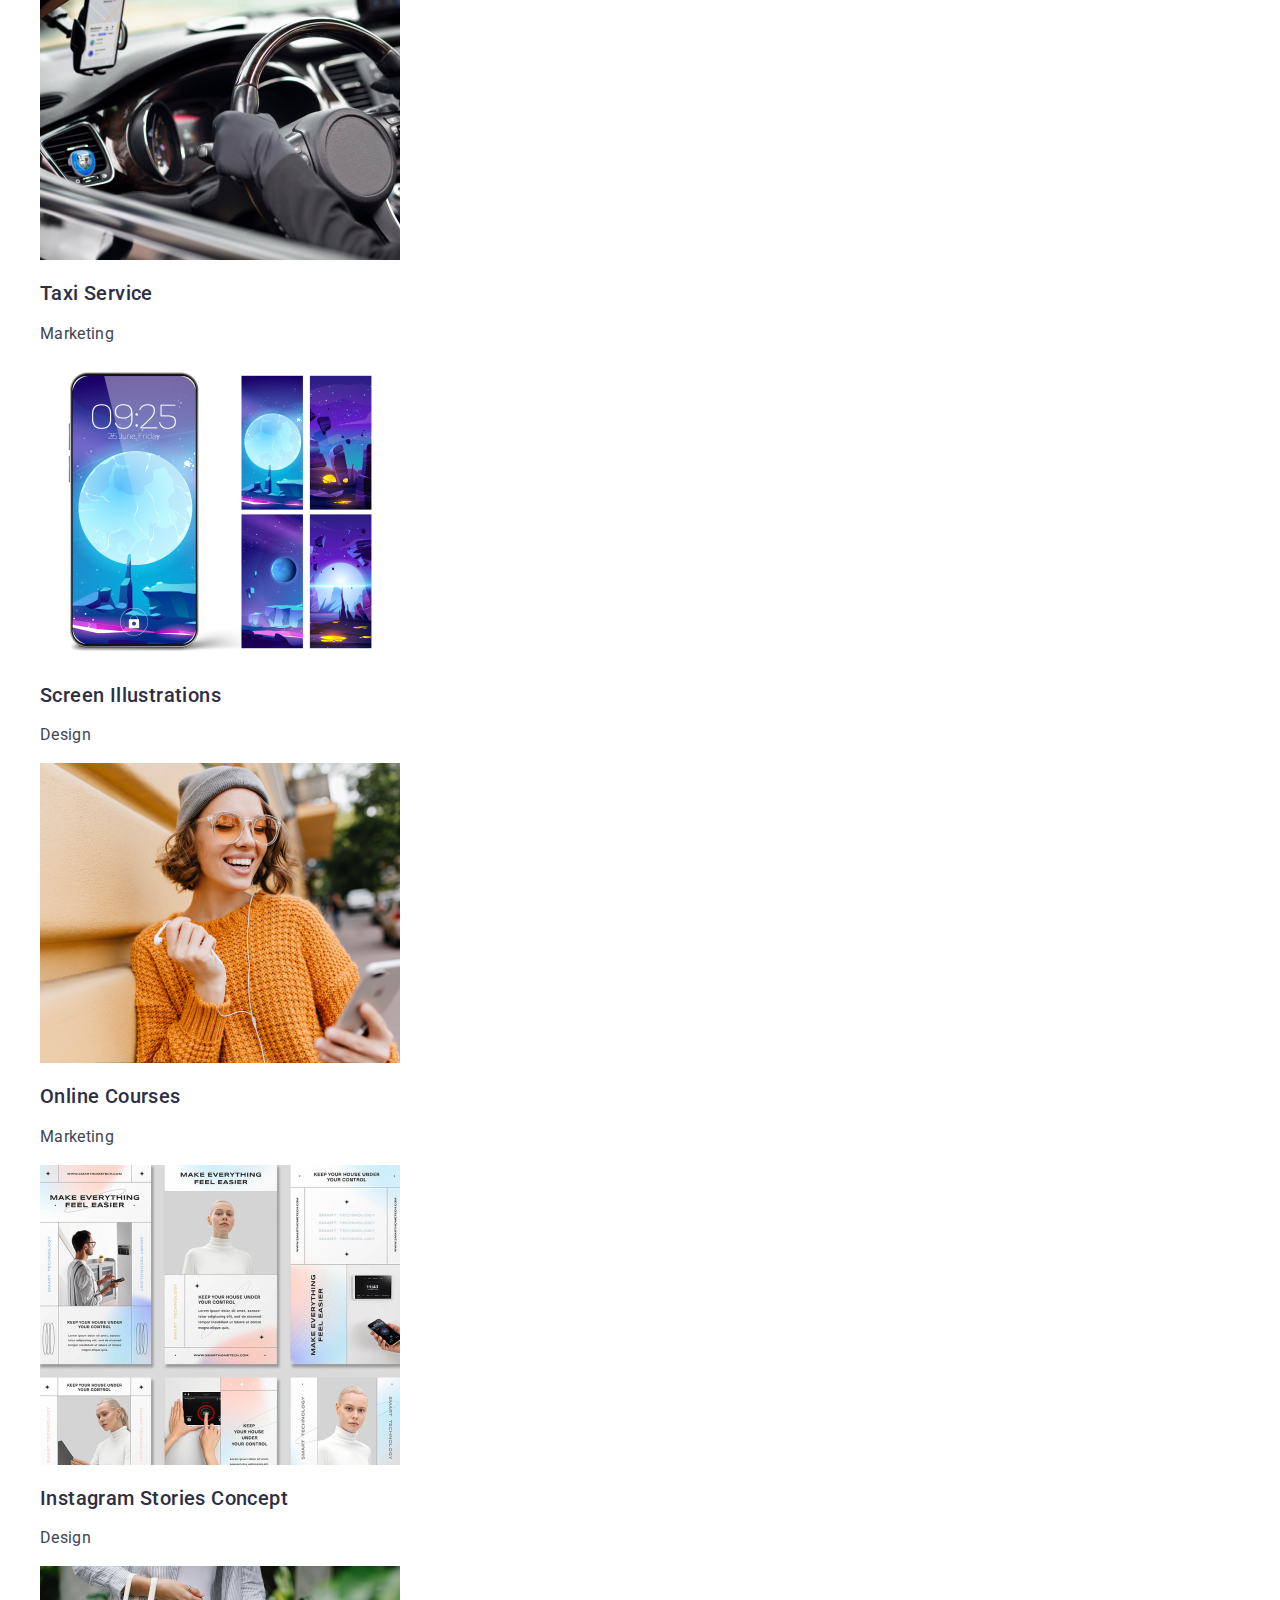
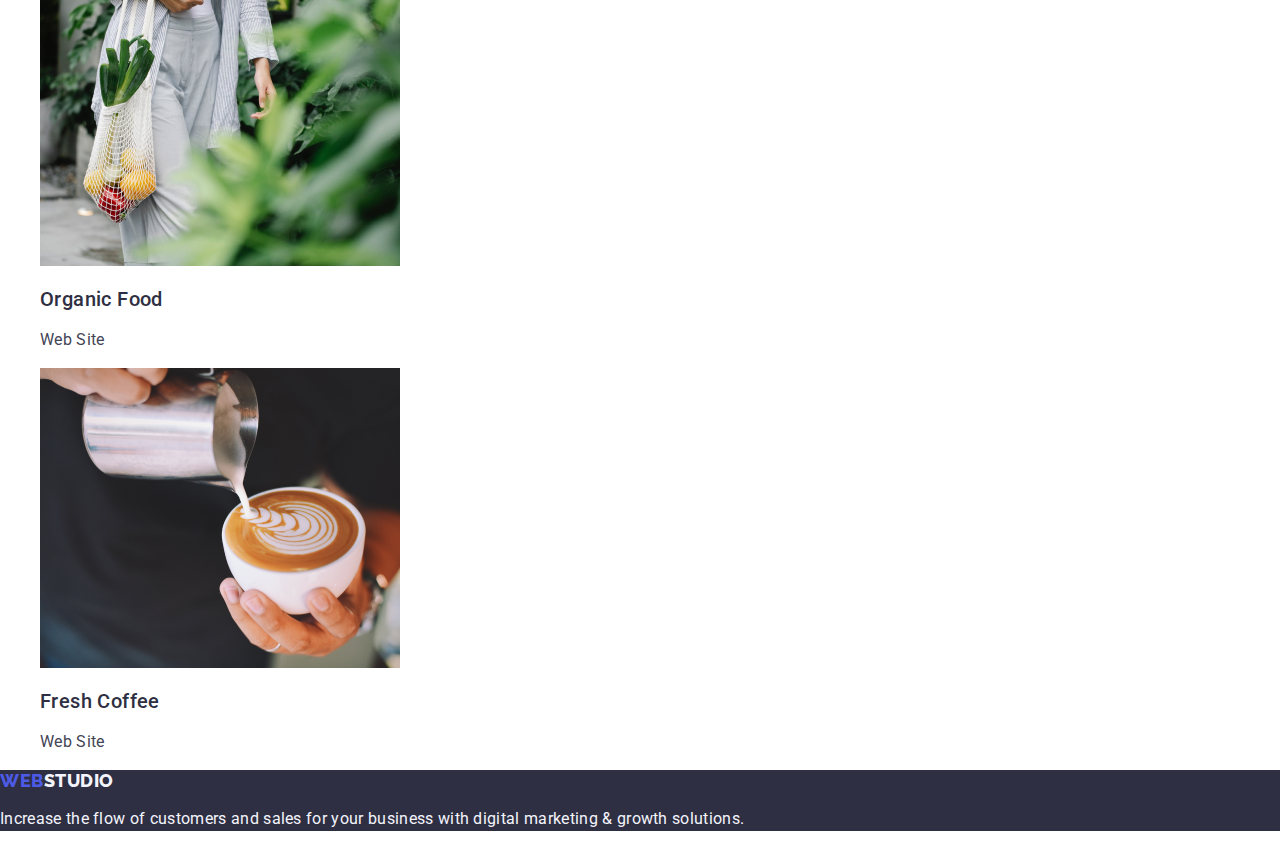
==== commit 21b561e4: "add second new commit" ====
--- a/portfolio.html
+++ b/portfolio.html
@@ -4,7 +4,7 @@
     <meta charset="UTF-8" />
     <meta name="viewport" content="width=device-width, initial-scale=1.0" />
     <title>Portfolio</title>
-    <link rel="preconnect"https:="//fonts.googleapis.com">
+    <link rel="preconnect" href="https://fonts.googleapis.com" />
     <link rel="preconnect" href="https://fonts.gstatic.com" crossorigin />
     <link
       href="https://fonts.googleapis.com/css2?family=Raleway:wght@800&family=Roboto:wght@400;500;700&display=swap"
@@ -72,7 +72,7 @@
             <a href="" class="link">
               <img
                 class="cards-foto"
-                src="images/portfolio/row1/imgBanking.jpg"
+                src="./images/portfolio/row1/imgBanking.jpg"
                 alt="Banking"
                 width="360"
                 height="300"
@@ -85,7 +85,7 @@
             <a href="" class="link">
               <img
                 class="cards-foto"
-                src="images/portfolio/row1/imgCashless.jpg"
+                src="./images/portfolio/row1/imgCashless.jpg"
                 alt="Cashless"
                 width="360"
                 height="300"
@@ -98,7 +98,7 @@
             <a href="" class="link">
               <img
                 class="cards-foto"
-                src="images/portfolio/row1/imgMeditation.jpg"
+                src="./images/portfolio/row1/imgMeditation.jpg"
                 alt="Meditation"
                 width="360"
                 height="300"
@@ -111,7 +111,7 @@
             <a href="" class="link">
               <img
                 class="cards-foto"
-                src="images/portfolio/row2/imgTaxi.jpg"
+                src="./images/portfolio/row2/imgTaxi.jpg"
                 alt="Taxi"
                 width="360"
                 height="300"
@@ -124,7 +124,7 @@
             <a href="" class="link">
               <img
                 class="cards-foto"
-                src="images/portfolio/row2/imgScreen.jpg"
+                src="./images/portfolio/row2/imgScreen.jpg"
                 alt="Screen"
                 width="360"
                 height="300"
@@ -137,7 +137,7 @@
             <a href="" class="link">
               <img
                 class="cards-foto"
-                src="images/portfolio/row2/imgGirl.jpg"
+                src="./images/portfolio/row2/imgGirl.jpg"
                 alt="Girl"
                 width="360"
                 height="300"
@@ -150,7 +150,7 @@
             <a href="" class="link">
               <img
                 class="cards-foto"
-                src="images/portfolio/row3/imgInstagram.jpg"
+                src="./images/portfolio/row3/imgInstagram.jpg"
                 alt="Instagram"
                 width="360"
                 height="300"
@@ -163,7 +163,7 @@
             <a href="" class="link">
               <img
                 class="cards-foto"
-                src="images/portfolio/row3/imgOrganic.jpg"
+                src="./images/portfolio/row3/imgOrganic.jpg"
                 alt="Organic"
                 width="360"
                 height="300"
@@ -176,7 +176,7 @@
             <a href="" class="link">
               <img
                 class="cards-foto"
-                src="images/portfolio/row3/imgFreshCoffee.jpg"
+                src="./images/portfolio/row3/imgFreshCoffee.jpg"
                 alt="FreshCoffee"
                 width="360"
                 height="300"
--- a/css/styles.css
+++ b/css/styles.css
@@ -12,6 +12,7 @@
 }
 .list{
   list-style-type: none;
+  font-style: normal;
 }
 .link{
   text-decoration: none;
@@ -49,11 +50,6 @@
   color: var(--title-color);
   letter-spacing: 0.02em;
 }
-
-.list-address {
-  font-style: normal;
-}
-
 .address-item {
   font-size: 16px;
   line-height: 1.5;
@@ -196,6 +192,7 @@
     font-size: 16px;
     line-height: 1.5;
     letter-spacing: 0.02em;
+    color:var(--text-color);
 }
 
 .footer {
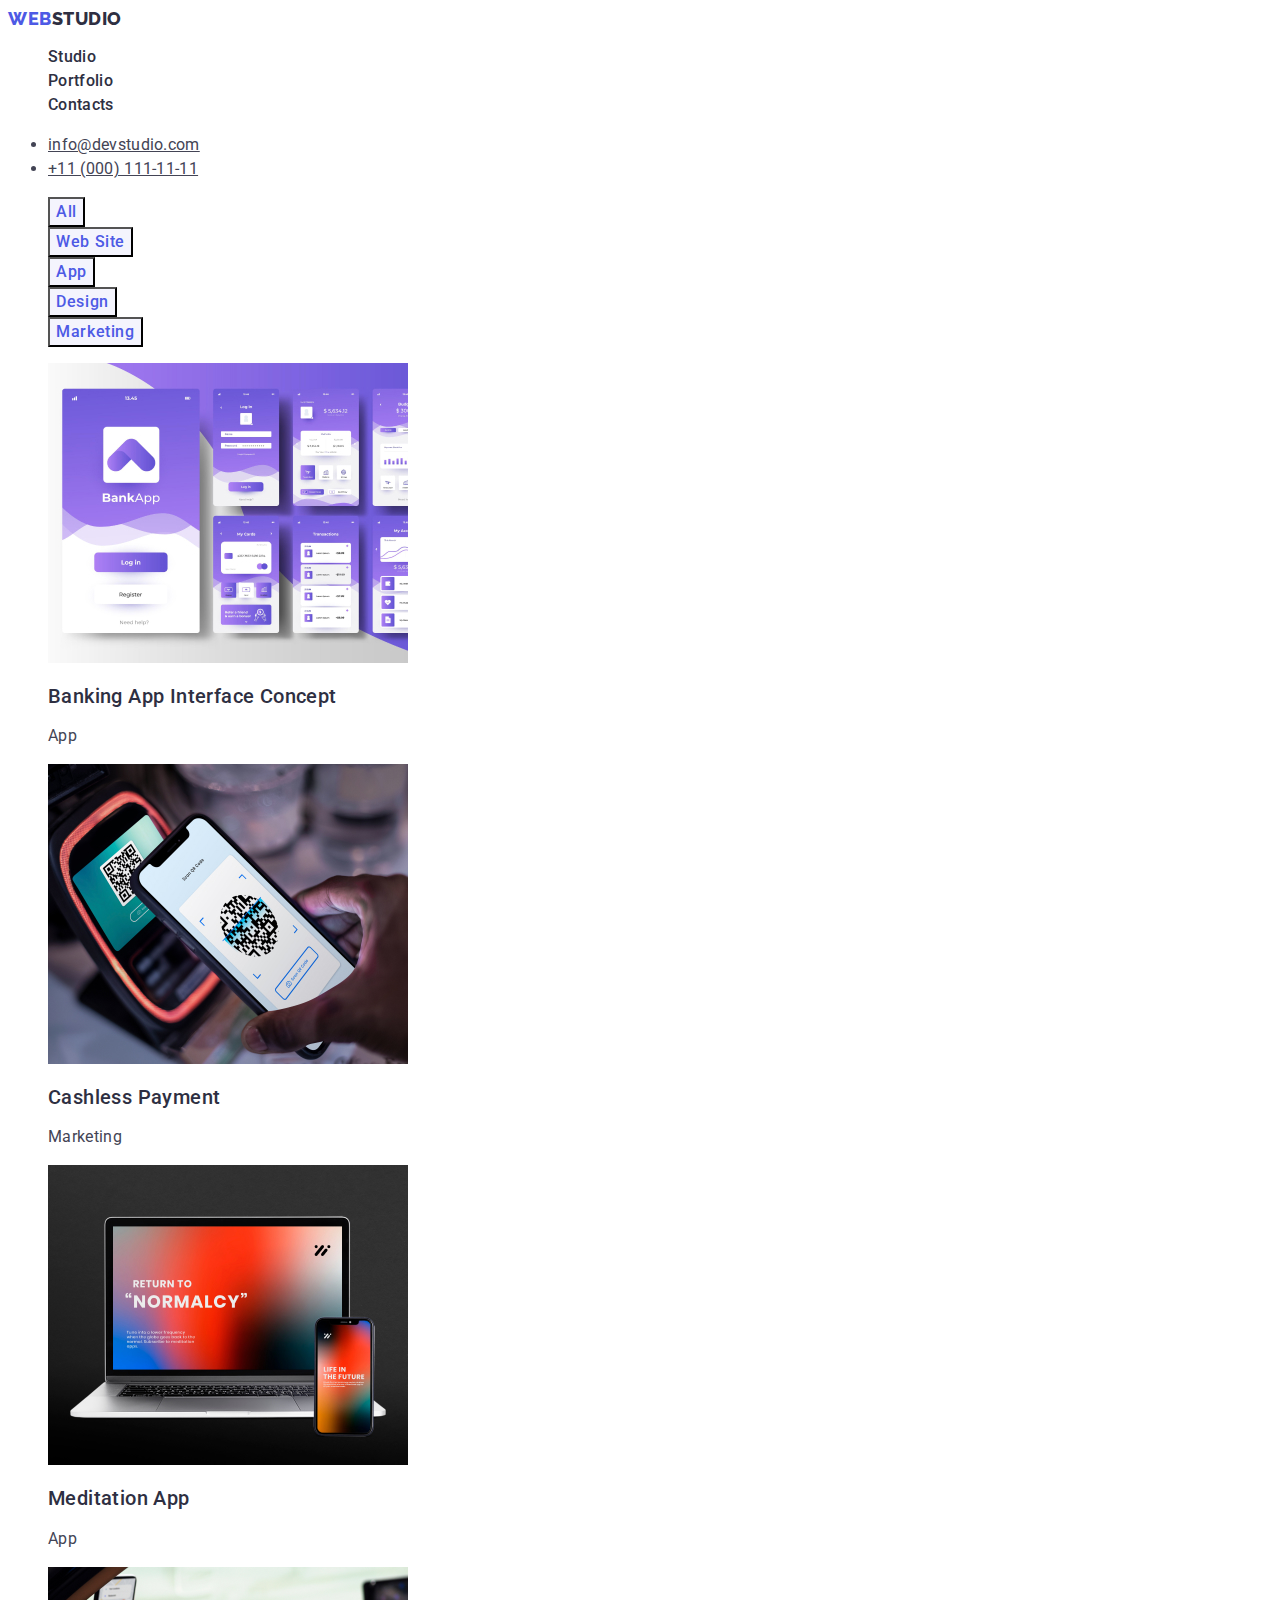
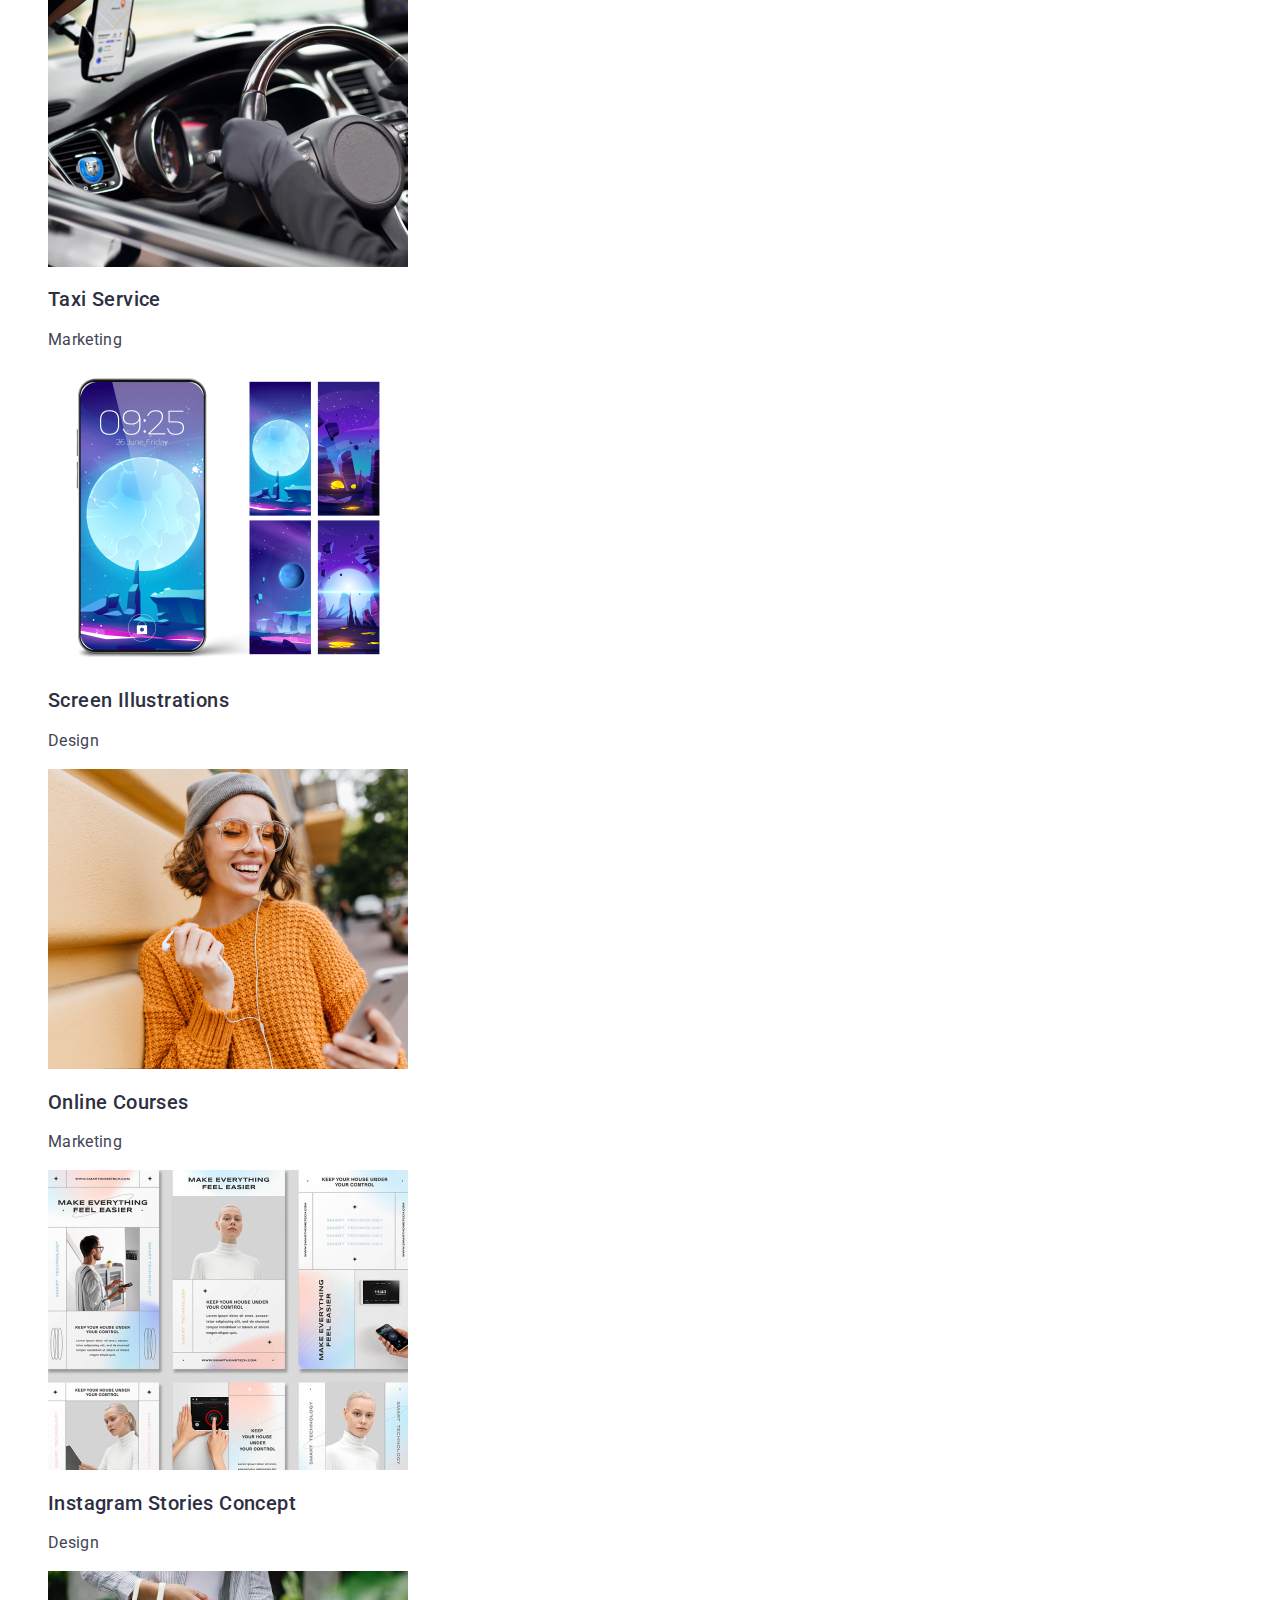
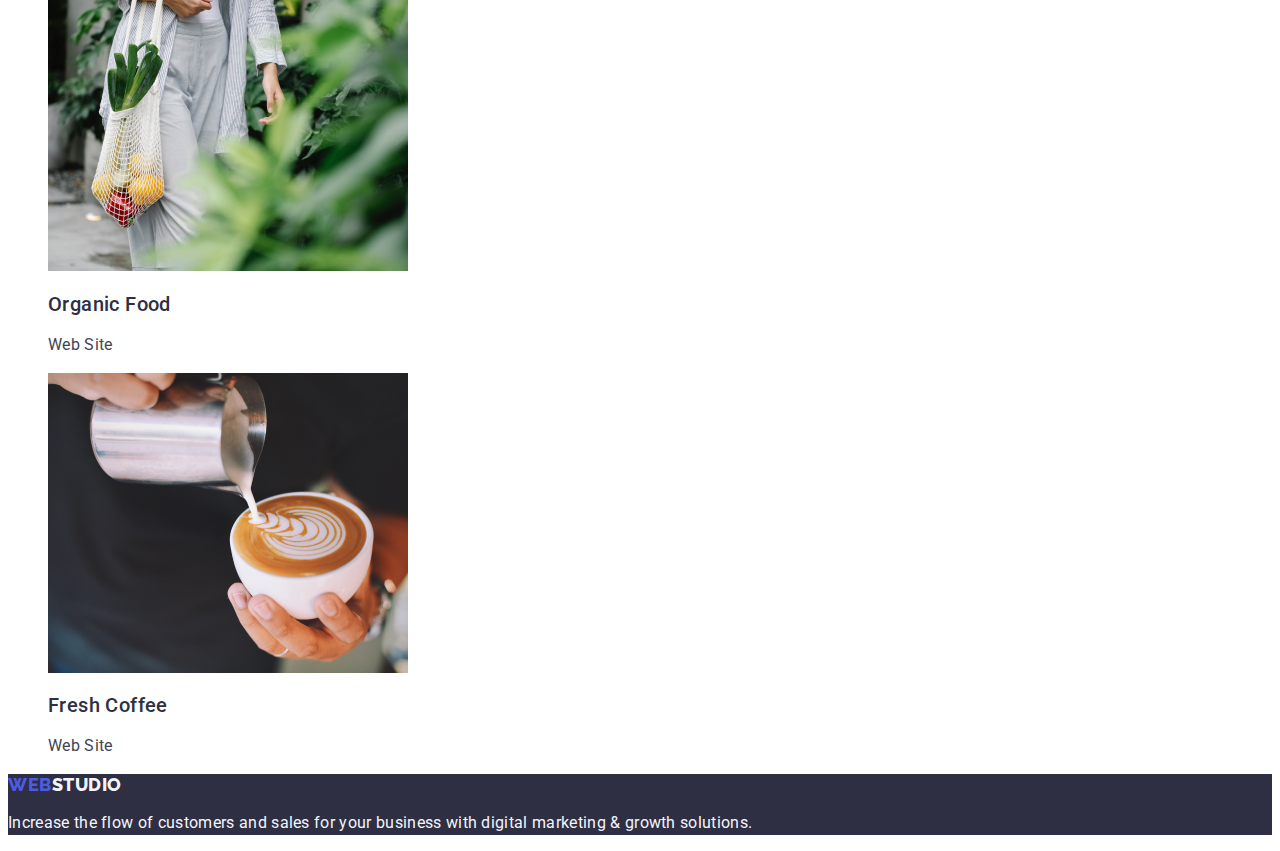
==== commit 20ee3cb4: "add third new commit" ====
--- a/portfolio.html
+++ b/portfolio.html
@@ -13,6 +13,9 @@
     <link
       rel="stylesheet"
       href="https://cdn.jsdelivr.net/npm/modern-normalize@2.0.0/modern-normalize.min.css"
+      integrity="sha512-4xo8blKMVCiXpTaLzQSLSw3KFOVPWhm/TRtuPVc4WG6kUgjH6J03IBuG7JZPkcWMxJ5huwaBpOpnwYElP/m6wg=="
+      crossorigin="anonymous"
+      referrerpolicy="no-referrer"
     />
     <link rel="stylesheet" href="./css/styles.css" />
   </head>
@@ -30,17 +33,17 @@
             <a class="link sublist" href="./portfolio.html">Portfolio</a>
           </li>
           <li>
-            <a class="link sublist" href="./index.html">Contacts</a>
+            <a class="link sublist" href="">Contacts</a>
           </li>
         </ul>
       </nav>
-      <address class="list-address">
+      <address class="list address">
         <ul>
           <li>
-            <a class="link address-item" href="mailto:info@devstudio.com">info@devstudio.com</a>
-          </li>
-          <li>
-            <a class="link address-item" href="tel:+110001111111">+11 (000) 111-11-11</a>
+            <a class="list address-item" href="mailto:info@devstudio.com">info@devstudio.com</a>
+          </li>
+          <li>
+            <a class="list address-item" href="tel:+110001111111">+11 (000) 111-11-11</a>
           </li>
         </ul>
       </address>
--- a/css/styles.css
+++ b/css/styles.css
@@ -11,7 +11,7 @@
    background-color:var(--color-wite);
 }
 .list{
-  list-style-type: none;
+  list-style: none;
   font-style: normal;
 }
 .link{
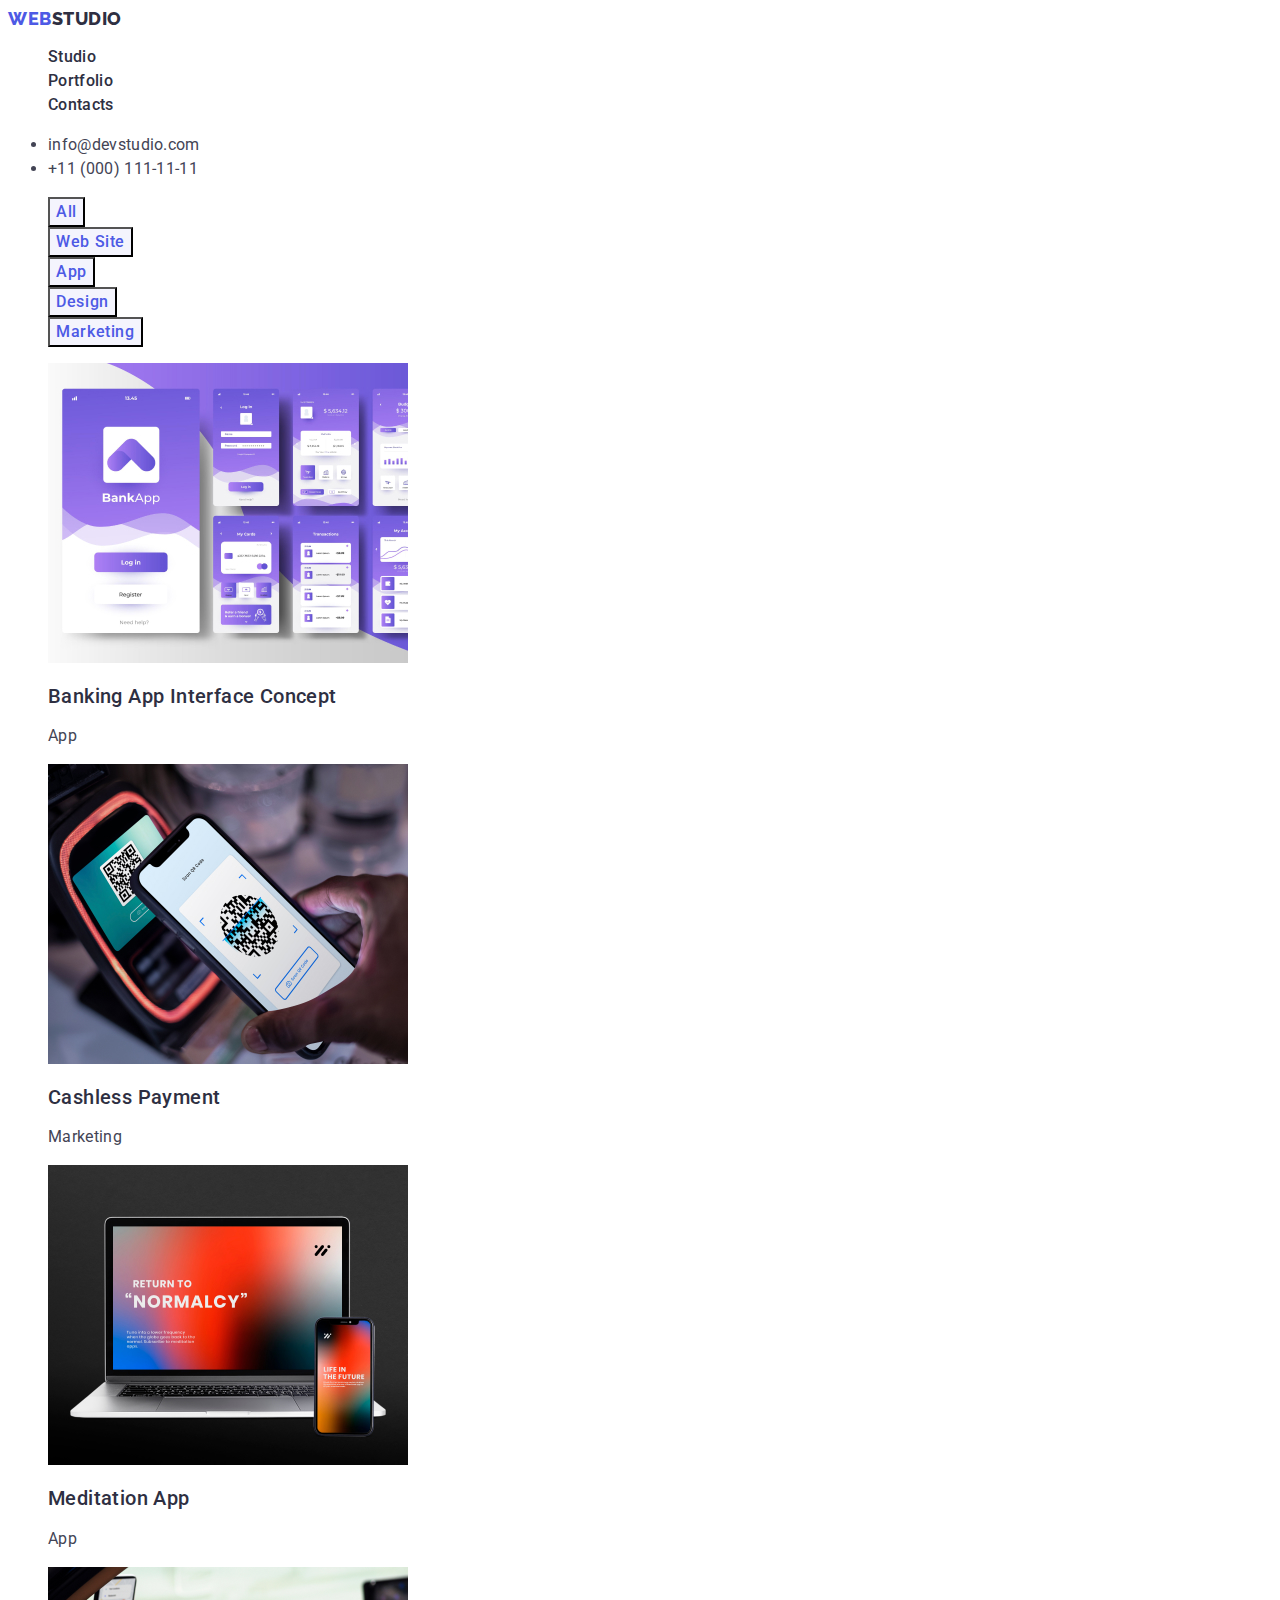
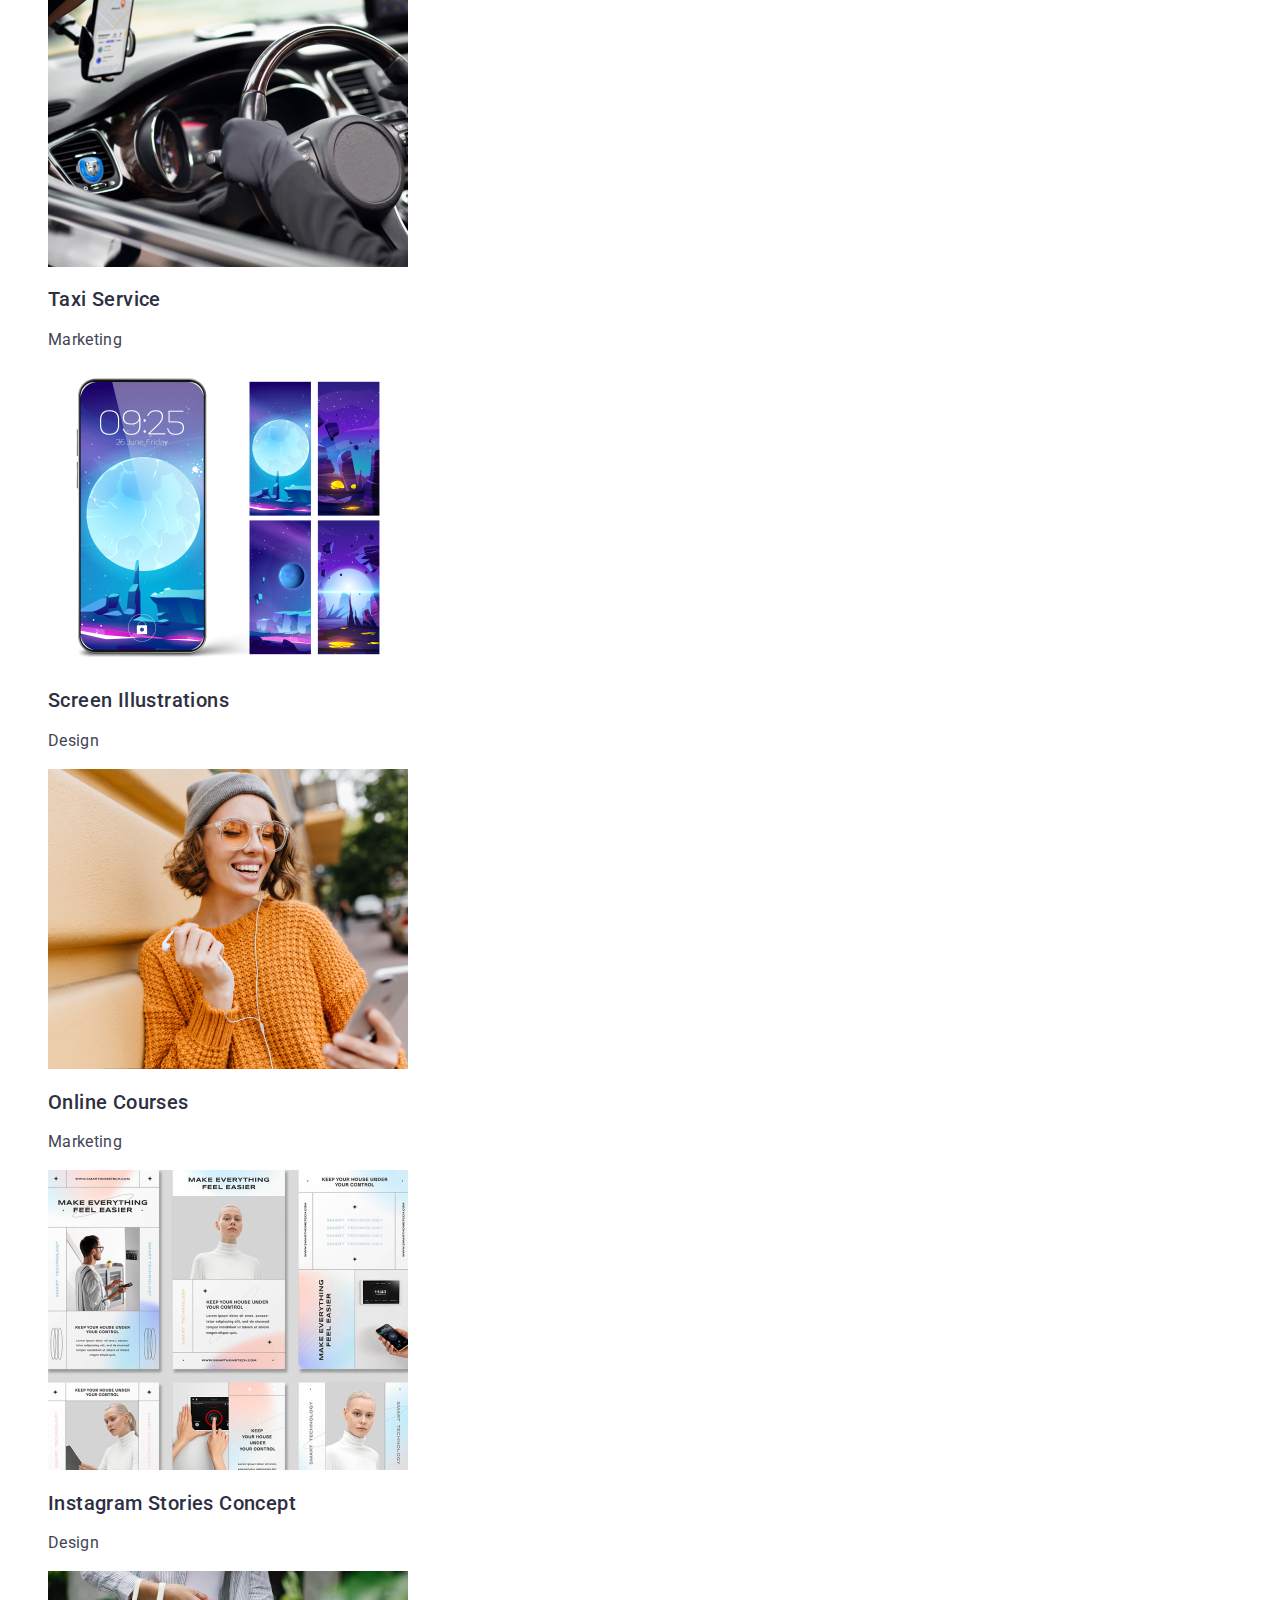
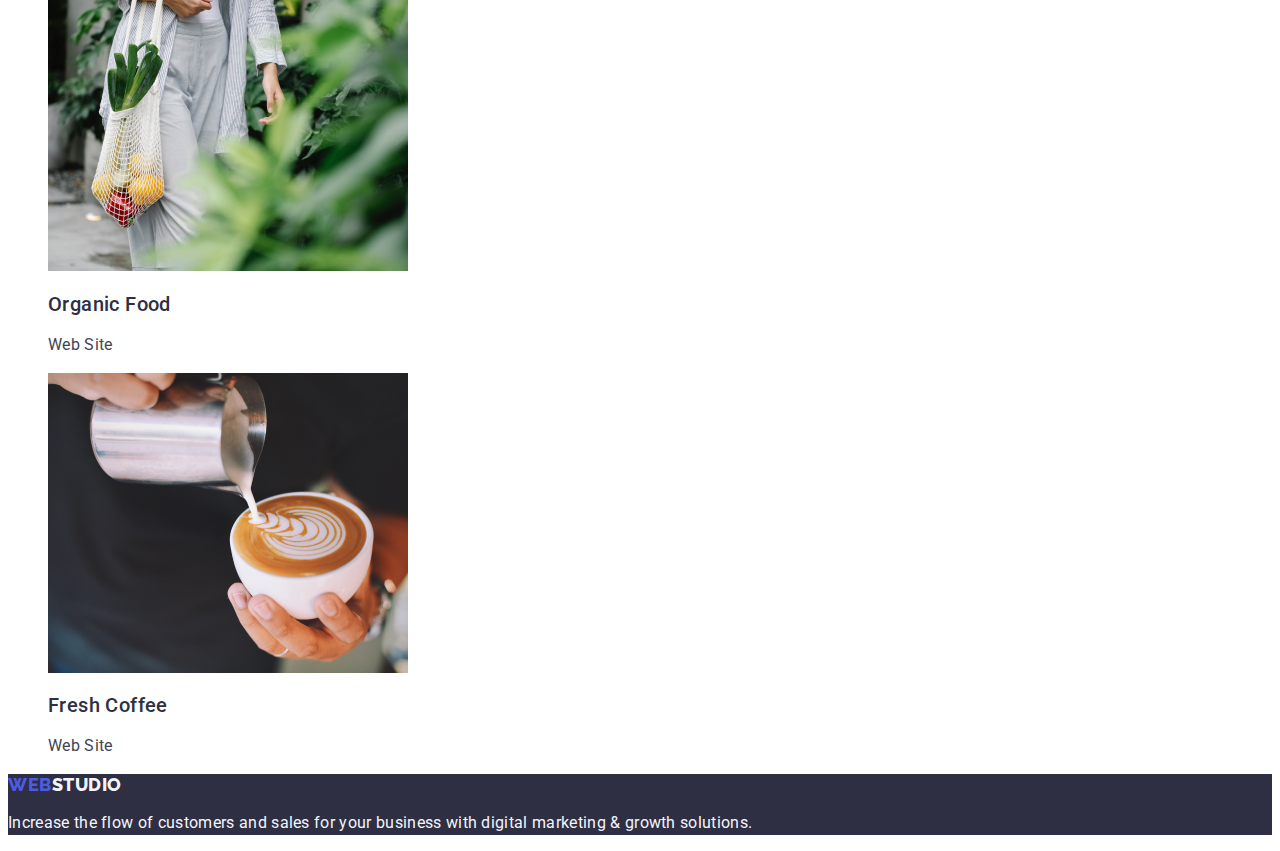
==== commit f0dbf292: "add commit" ====
--- a/portfolio.html
+++ b/portfolio.html
@@ -7,9 +7,10 @@
     <link rel="preconnect" href="https://fonts.googleapis.com" />
     <link rel="preconnect" href="https://fonts.gstatic.com" crossorigin />
     <link
-      href="https://fonts.googleapis.com/css2?family=Raleway:wght@800&family=Roboto:wght@400;500;700&display=swap"
+      href="https://fonts.googleapis.com/css2?family=Raleway:wght@800&family=Roboto:wght@400;500;700;900&display=swap"
       rel="stylesheet"
     />
+
     <link
       rel="stylesheet"
       href="https://cdn.jsdelivr.net/npm/modern-normalize@2.0.0/modern-normalize.min.css"
@@ -40,10 +41,12 @@
       <address class="list address">
         <ul>
           <li>
-            <a class="list address-item" href="mailto:info@devstudio.com">info@devstudio.com</a>
-          </li>
-          <li>
-            <a class="list address-item" href="tel:+110001111111">+11 (000) 111-11-11</a>
+            <a class="list link address-item" href="mailto:info@devstudio.com"
+              >info@devstudio.com</a
+            >
+          </li>
+          <li>
+            <a class="list link address-item" href="tel:+110001111111">+11 (000) 111-11-11</a>
           </li>
         </ul>
       </address>
--- a/css/styles.css
+++ b/css/styles.css
@@ -17,8 +17,8 @@
 .link{
   text-decoration: none;
 }
-.list .link:hover,
-.list .link:focus{
+.link:hover,
+.link:focus{
   color:#404BBF;
 }
 .link-studio{
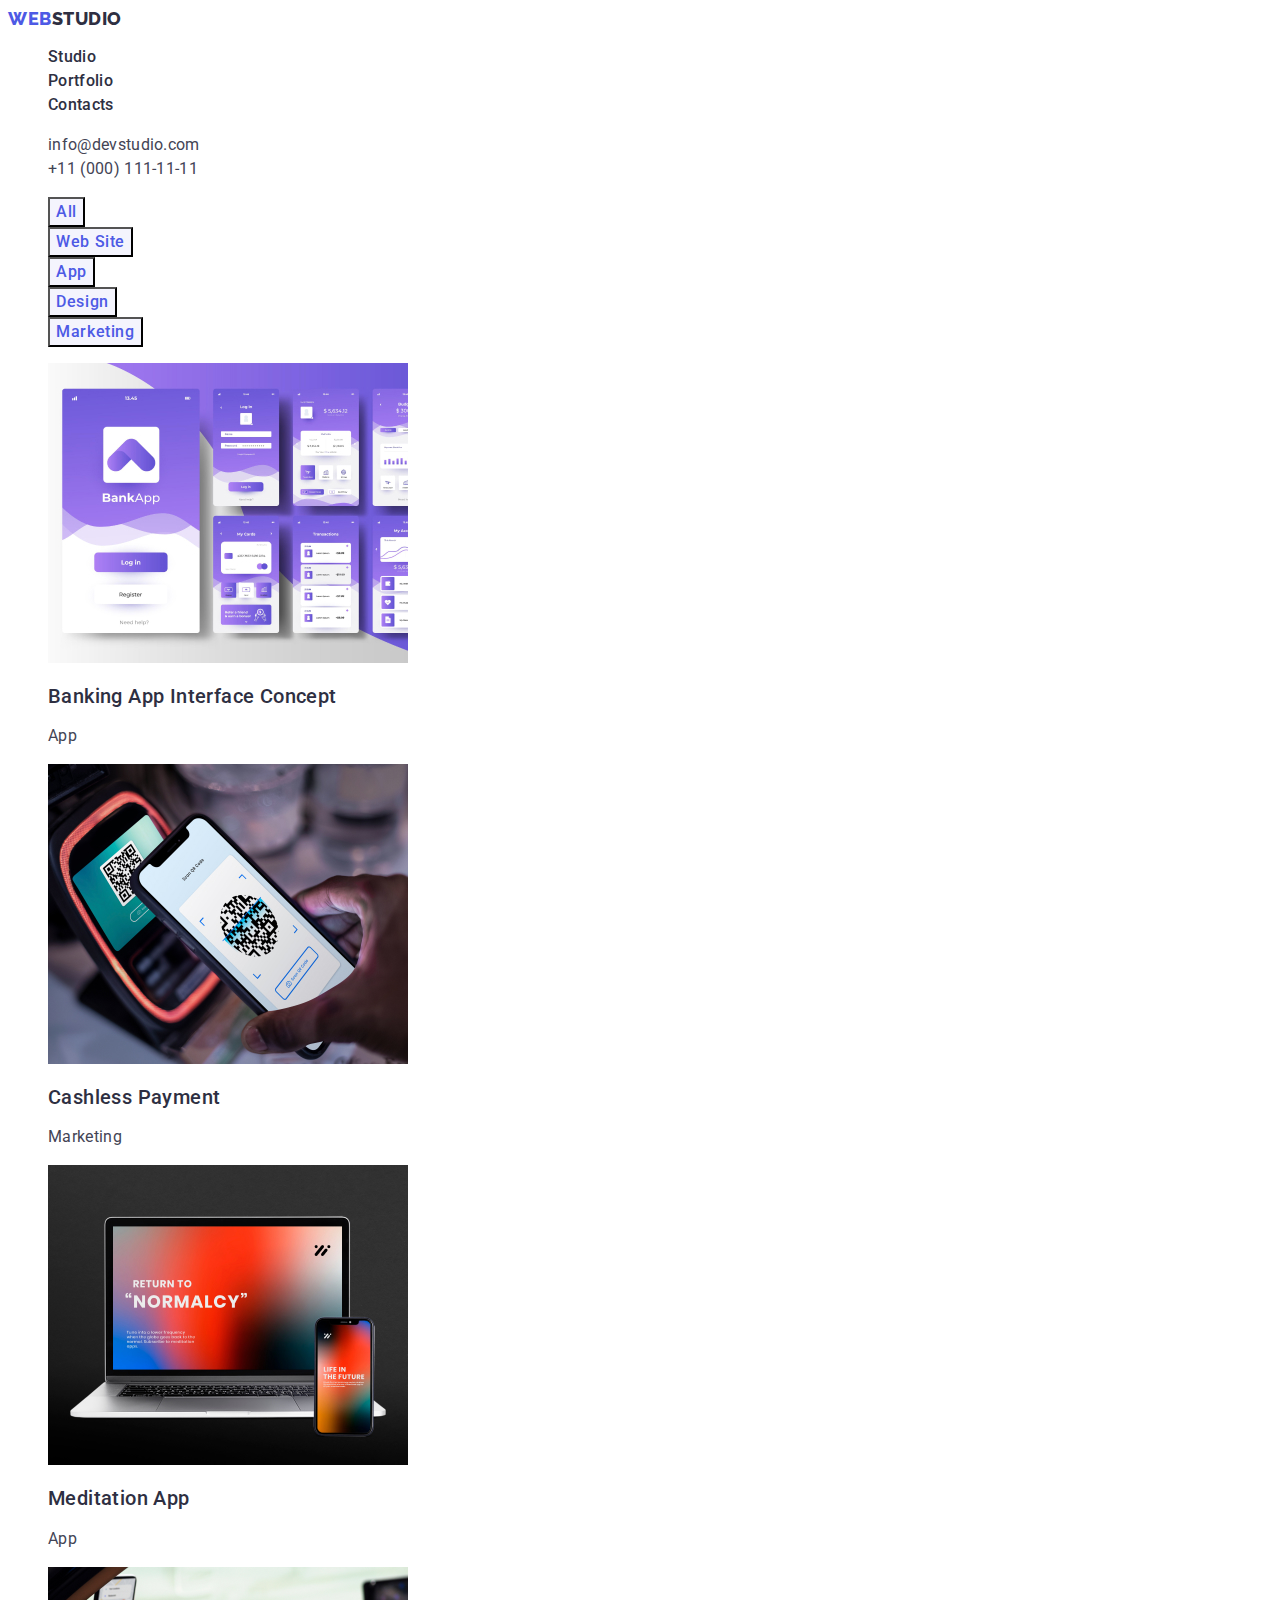
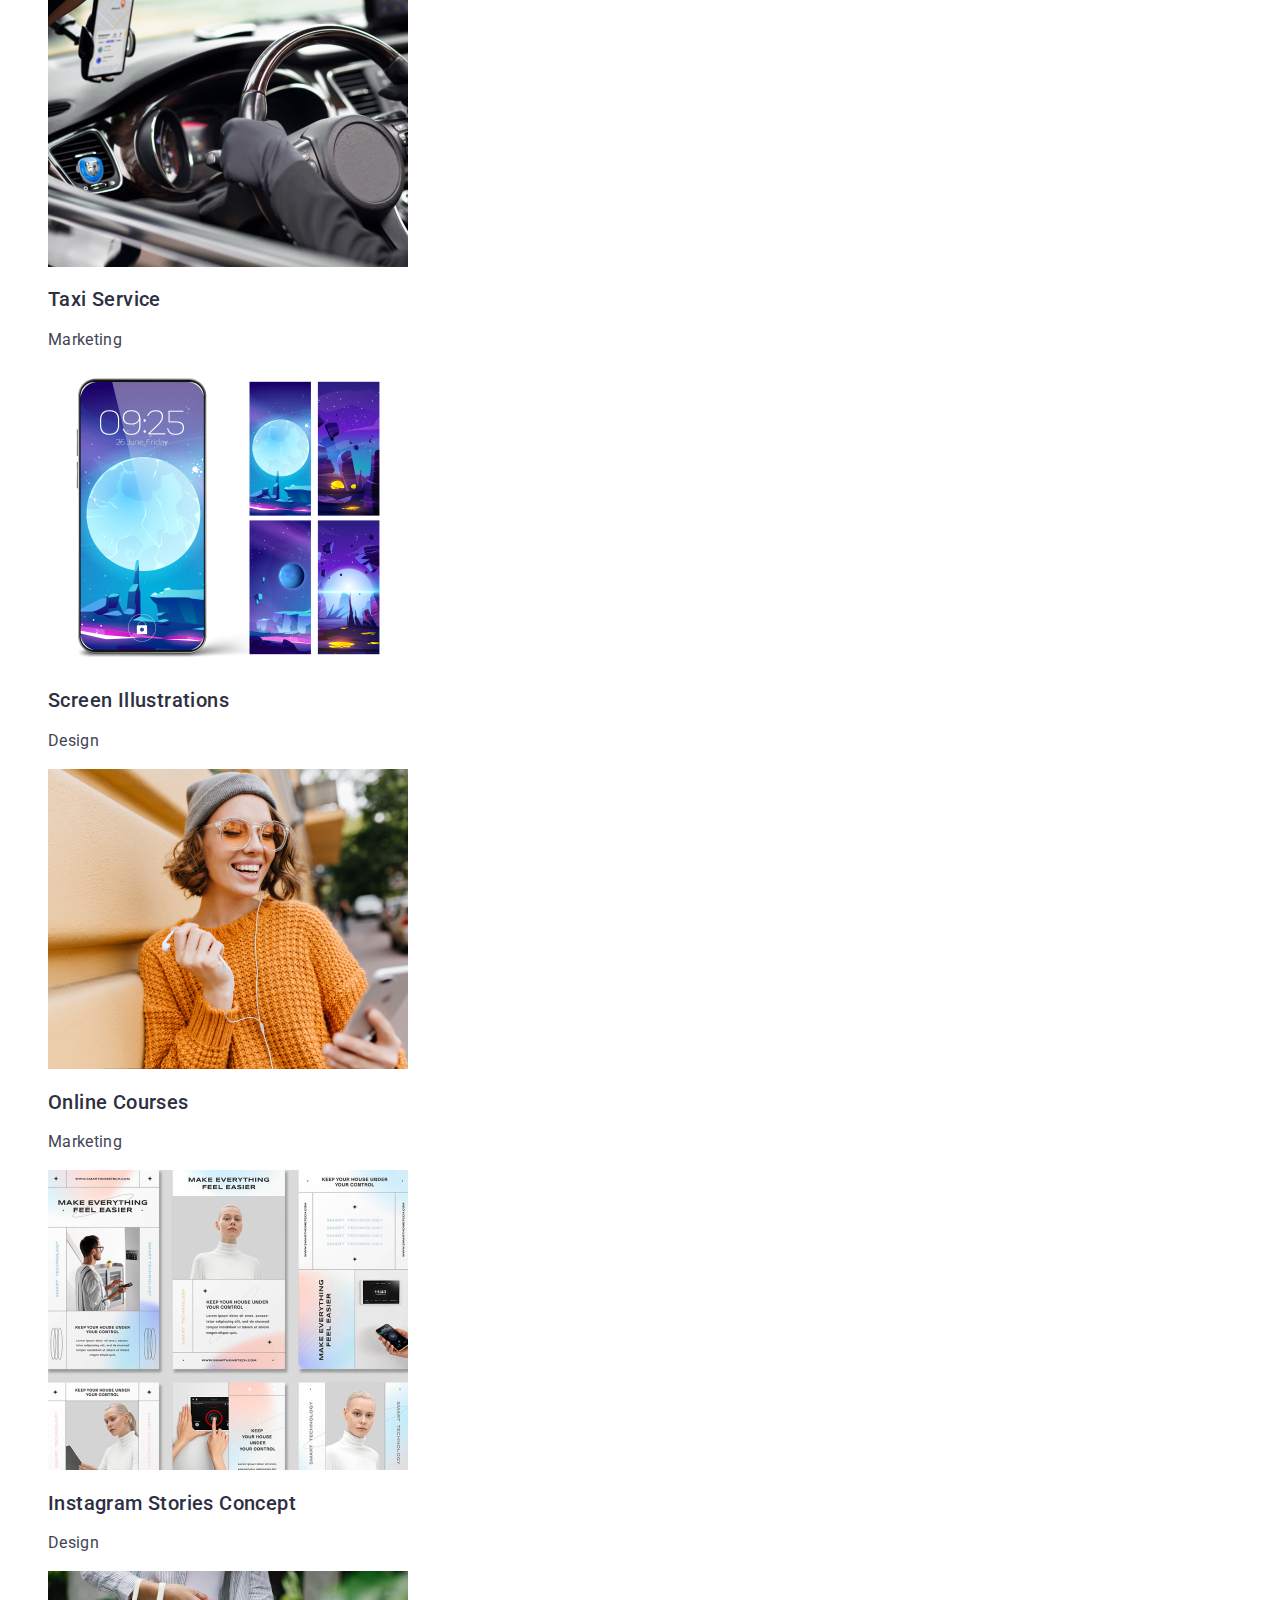
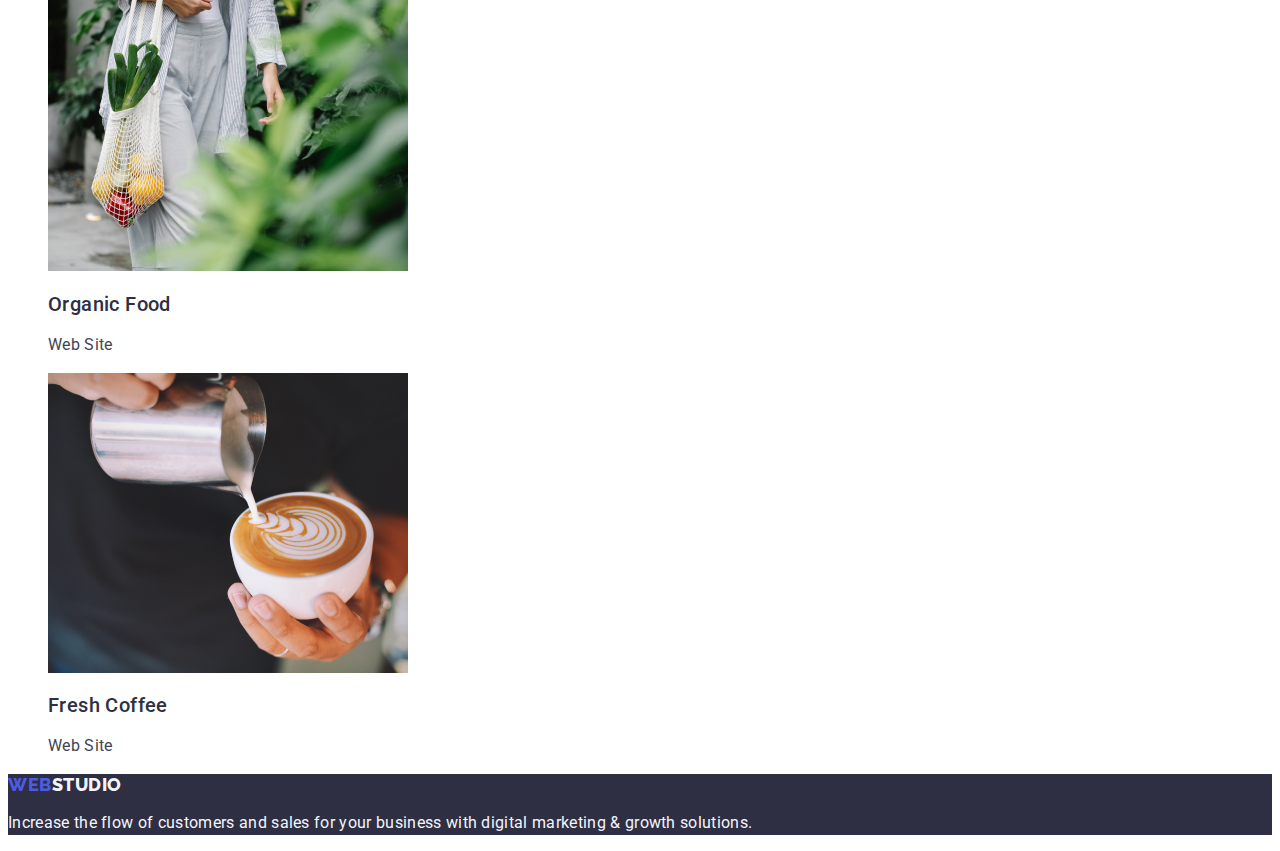
==== commit 043d14be: "add correct commit" ====
--- a/portfolio.html
+++ b/portfolio.html
@@ -38,8 +38,8 @@
           </li>
         </ul>
       </nav>
-      <address class="list address">
-        <ul>
+      <address class="address">
+        <ul class="list">
           <li>
             <a class="list link address-item" href="mailto:info@devstudio.com"
               >info@devstudio.com</a
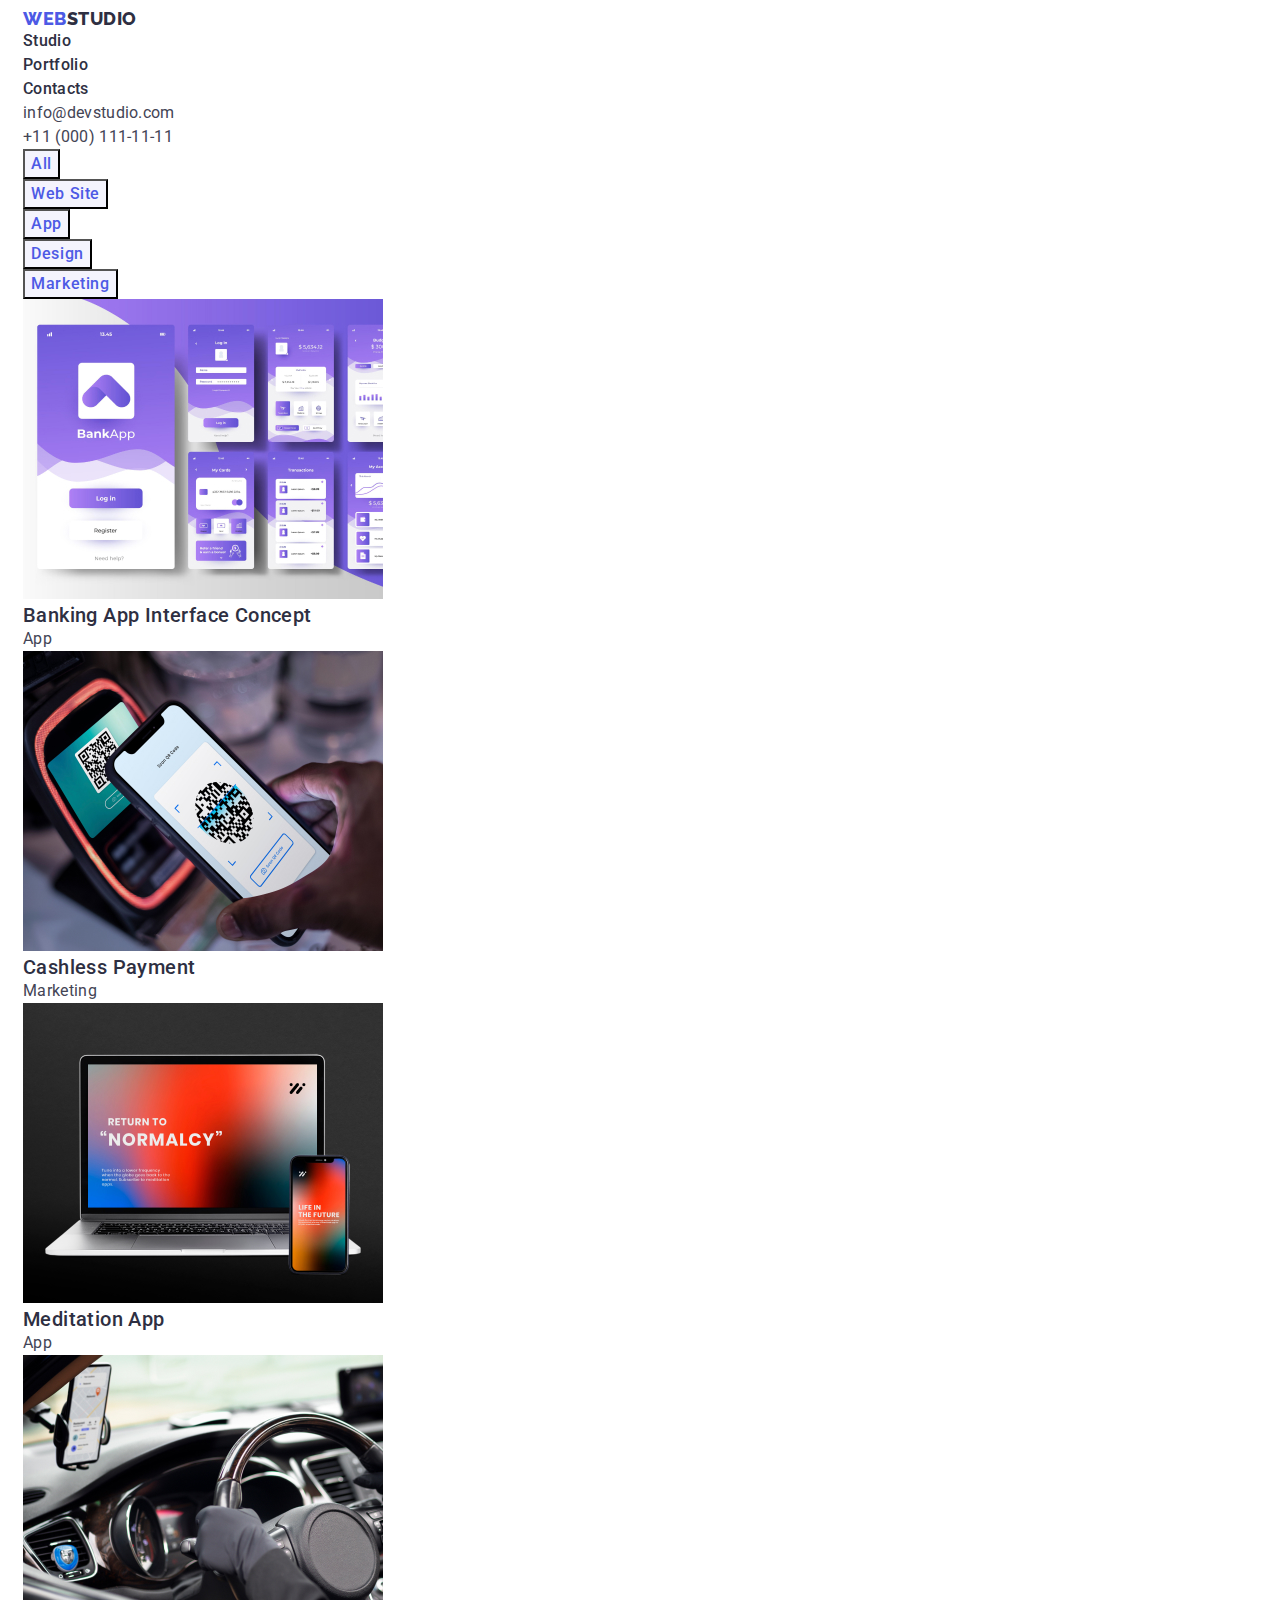
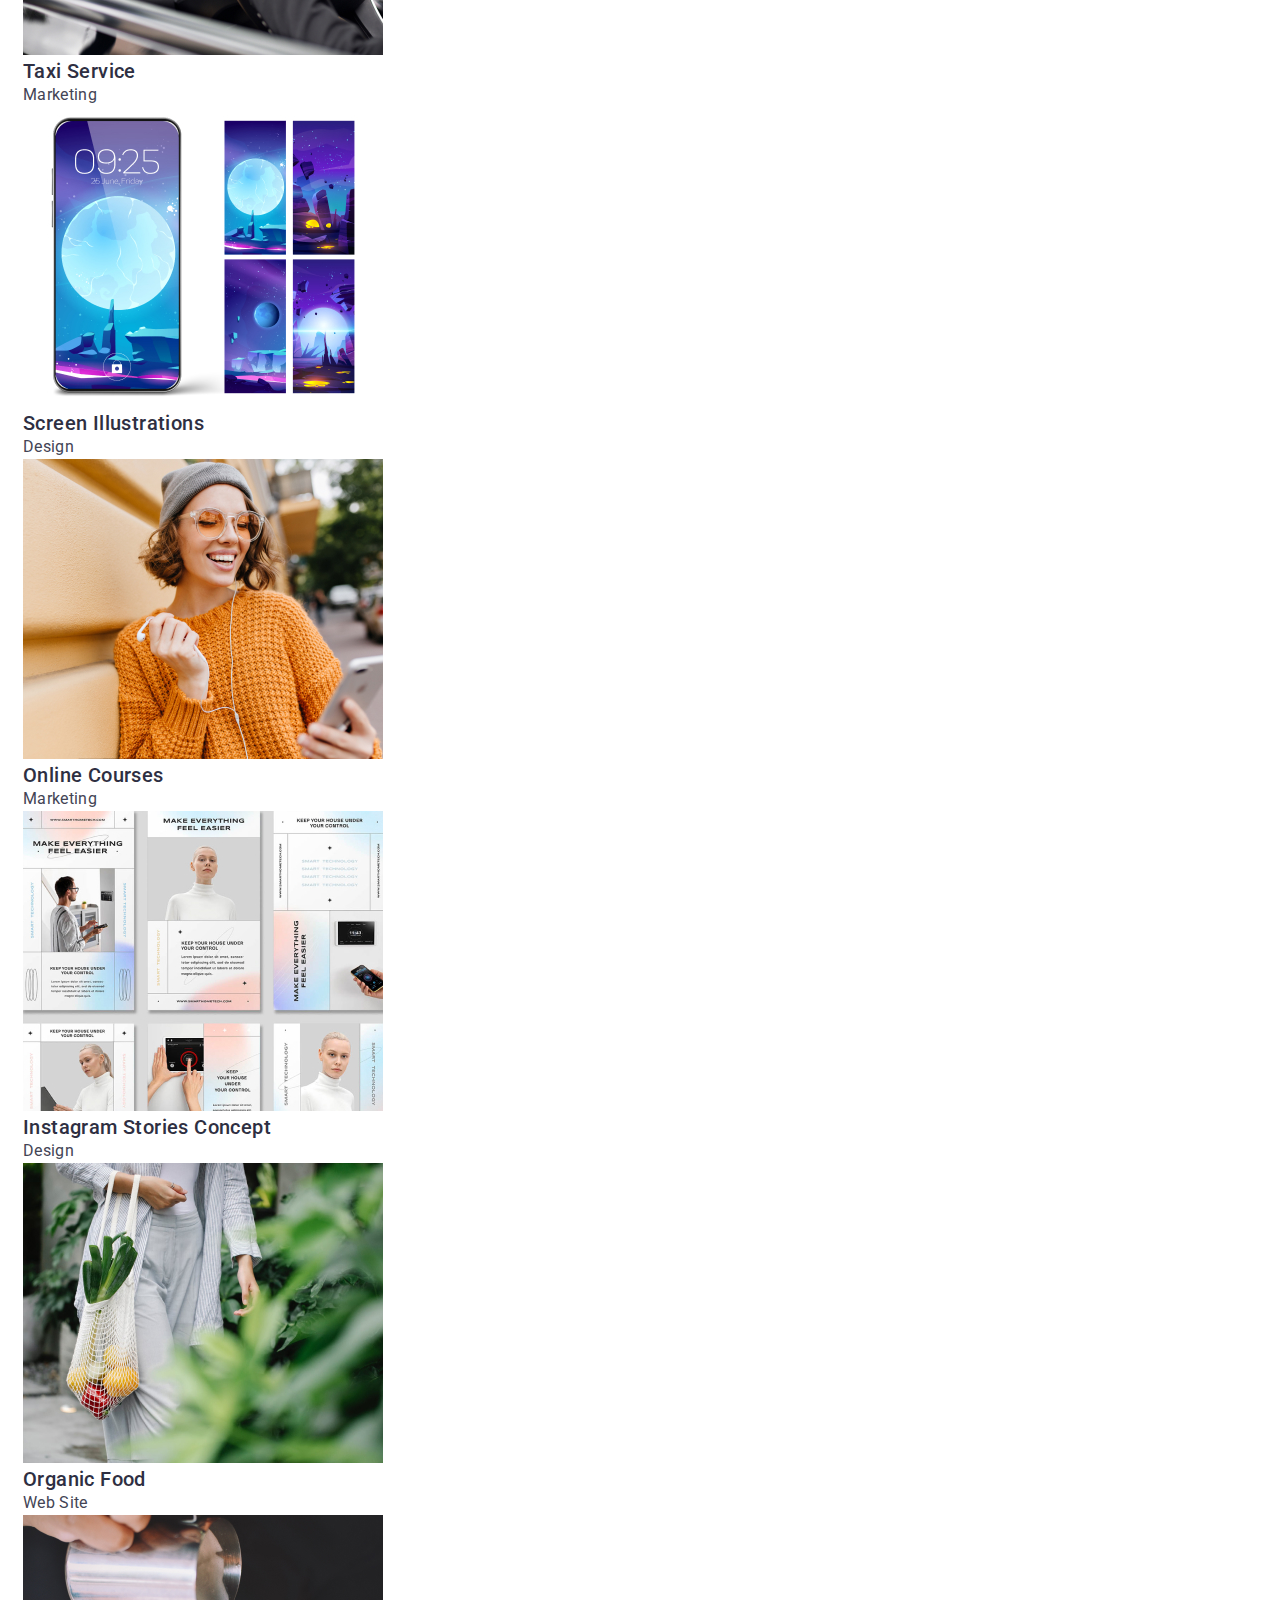
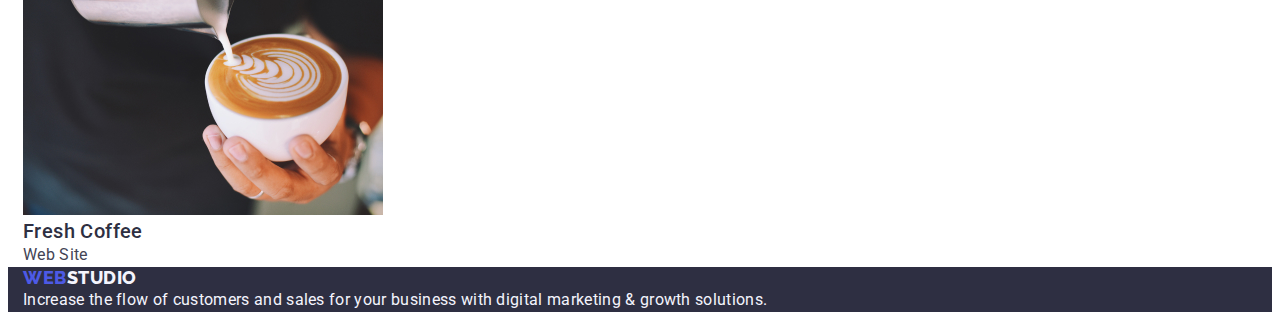
==== commit 3e91c2cd: "add change" ====
--- a/portfolio.html
+++ b/portfolio.html
@@ -22,185 +22,191 @@
   </head>
   <body>
     <!--Copy header blok-->
-    <header>
-      <nav>
-        <a class="link link-web" href="./index.html">Web<span class="dark-link">Studio</span></a>
+    <header class="header">
+      <div class="container header">
+        <nav>
+          <a class="link link-web" href="./index.html">Web<span class="dark-link">Studio</span></a>
 
-        <ul class="list">
-          <li>
-            <a class="link sublist" href="./index.html">Studio</a>
-          </li>
-          <li>
-            <a class="link sublist" href="./portfolio.html">Portfolio</a>
-          </li>
-          <li>
-            <a class="link sublist" href="">Contacts</a>
-          </li>
-        </ul>
-      </nav>
-      <address class="address">
-        <ul class="list">
-          <li>
-            <a class="list link address-item" href="mailto:info@devstudio.com"
-              >info@devstudio.com</a
-            >
-          </li>
-          <li>
-            <a class="list link address-item" href="tel:+110001111111">+11 (000) 111-11-11</a>
-          </li>
-        </ul>
-      </address>
+          <ul class="list">
+            <li>
+              <a class="link sublist" href="./index.html">Studio</a>
+            </li>
+            <li>
+              <a class="link sublist" href="./portfolio.html">Portfolio</a>
+            </li>
+            <li>
+              <a class="link sublist" href="">Contacts</a>
+            </li>
+          </ul>
+        </nav>
+        <address class="address">
+          <ul class="list">
+            <li>
+              <a class="list link address-item" href="mailto:info@devstudio.com"
+                >info@devstudio.com</a
+              >
+            </li>
+            <li>
+              <a class="list link address-item" href="tel:+110001111111">+11 (000) 111-11-11</a>
+            </li>
+          </ul>
+        </address>
+      </div>
     </header>
     <!--Main blok-->
     <main>
       <!--Cards section-->
-      <section>
-        <h1 hidden>Effective Solutions for Your Business</h1>
-        <ul class="list buttons">
-          <li>
-            <button class="buttons-button" type="button">All</button>
-          </li>
-          <li>
-            <button class="buttons-button" type="button">Web Site</button>
-          </li>
-          <li>
-            <button class="buttons-button" type="button">App</button>
-          </li>
-          <li>
-            <button class="buttons-button" type="button">Design</button>
-          </li>
-          <li>
-            <button class="buttons-button" type="button">Marketing</button>
-          </li>
-        </ul>
-        <ul class="list cards">
-          <li>
-            <a href="" class="link">
-              <img
-                class="cards-foto"
-                src="./images/portfolio/row1/imgBanking.jpg"
-                alt="Banking"
-                width="360"
-                height="300"
-              />
-              <h2 class="cards-title">Banking App Interface Concept</h2>
-              <p class="cards-text">App</p>
-            </a>
-          </li>
-          <li>
-            <a href="" class="link">
-              <img
-                class="cards-foto"
-                src="./images/portfolio/row1/imgCashless.jpg"
-                alt="Cashless"
-                width="360"
-                height="300"
-              />
-              <h2 class="cards-title">Cashless Payment</h2>
-              <p class="cards-text">Marketing</p>
-            </a>
-          </li>
-          <li>
-            <a href="" class="link">
-              <img
-                class="cards-foto"
-                src="./images/portfolio/row1/imgMeditation.jpg"
-                alt="Meditation"
-                width="360"
-                height="300"
-              />
-              <h2 class="cards-title">Meditation App</h2>
-              <p class="cards-text">App</p>
-            </a>
-          </li>
-          <li>
-            <a href="" class="link">
-              <img
-                class="cards-foto"
-                src="./images/portfolio/row2/imgTaxi.jpg"
-                alt="Taxi"
-                width="360"
-                height="300"
-              />
-              <h2 class="cards-title">Taxi Service</h2>
-              <p class="cards-text">Marketing</p>
-            </a>
-          </li>
-          <li>
-            <a href="" class="link">
-              <img
-                class="cards-foto"
-                src="./images/portfolio/row2/imgScreen.jpg"
-                alt="Screen"
-                width="360"
-                height="300"
-              />
-              <h2 class="cards-title">Screen Illustrations</h2>
-              <p class="cards-text">Design</p>
-            </a>
-          </li>
-          <li>
-            <a href="" class="link">
-              <img
-                class="cards-foto"
-                src="./images/portfolio/row2/imgGirl.jpg"
-                alt="Girl"
-                width="360"
-                height="300"
-              />
-              <h2 class="cards-title">Online Courses</h2>
-              <p class="cards-text">Marketing</p>
-            </a>
-          </li>
-          <li>
-            <a href="" class="link">
-              <img
-                class="cards-foto"
-                src="./images/portfolio/row3/imgInstagram.jpg"
-                alt="Instagram"
-                width="360"
-                height="300"
-              />
-              <h2 class="cards-title">Instagram Stories Concept</h2>
-              <p class="cards-text">Design</p>
-            </a>
-          </li>
-          <li>
-            <a href="" class="link">
-              <img
-                class="cards-foto"
-                src="./images/portfolio/row3/imgOrganic.jpg"
-                alt="Organic"
-                width="360"
-                height="300"
-              />
-              <h2 class="cards-title">Organic Food</h2>
-              <p class="cards-text">Web Site</p>
-            </a>
-          </li>
-          <li>
-            <a href="" class="link">
-              <img
-                class="cards-foto"
-                src="./images/portfolio/row3/imgFreshCoffee.jpg"
-                alt="FreshCoffee"
-                width="360"
-                height="300"
-              />
-              <h2 class="cards-title">Fresh Coffee</h2>
-              <p class="cards-text">Web Site</p>
-            </a>
-          </li>
-        </ul>
+      <section class="cards">
+        <div class="container cards">
+          <h1 hidden>Effective Solutions for Your Business</h1>
+          <ul class="list buttons">
+            <li>
+              <button class="buttons-button" type="button">All</button>
+            </li>
+            <li>
+              <button class="buttons-button" type="button">Web Site</button>
+            </li>
+            <li>
+              <button class="buttons-button" type="button">App</button>
+            </li>
+            <li>
+              <button class="buttons-button" type="button">Design</button>
+            </li>
+            <li>
+              <button class="buttons-button" type="button">Marketing</button>
+            </li>
+          </ul>
+          <ul class="list cards">
+            <li>
+              <a href="" class="link">
+                <img
+                  class="cards-foto"
+                  src="./images/portfolio/row1/imgBanking.jpg"
+                  alt="Banking"
+                  width="360"
+                  height="300"
+                />
+                <h2 class="cards-title">Banking App Interface Concept</h2>
+                <p class="cards-text">App</p>
+              </a>
+            </li>
+            <li>
+              <a href="" class="link">
+                <img
+                  class="cards-foto"
+                  src="./images/portfolio/row1/imgCashless.jpg"
+                  alt="Cashless"
+                  width="360"
+                  height="300"
+                />
+                <h2 class="cards-title">Cashless Payment</h2>
+                <p class="cards-text">Marketing</p>
+              </a>
+            </li>
+            <li>
+              <a href="" class="link">
+                <img
+                  class="cards-foto"
+                  src="./images/portfolio/row1/imgMeditation.jpg"
+                  alt="Meditation"
+                  width="360"
+                  height="300"
+                />
+                <h2 class="cards-title">Meditation App</h2>
+                <p class="cards-text">App</p>
+              </a>
+            </li>
+            <li>
+              <a href="" class="link">
+                <img
+                  class="cards-foto"
+                  src="./images/portfolio/row2/imgTaxi.jpg"
+                  alt="Taxi"
+                  width="360"
+                  height="300"
+                />
+                <h2 class="cards-title">Taxi Service</h2>
+                <p class="cards-text">Marketing</p>
+              </a>
+            </li>
+            <li>
+              <a href="" class="link">
+                <img
+                  class="cards-foto"
+                  src="./images/portfolio/row2/imgScreen.jpg"
+                  alt="Screen"
+                  width="360"
+                  height="300"
+                />
+                <h2 class="cards-title">Screen Illustrations</h2>
+                <p class="cards-text">Design</p>
+              </a>
+            </li>
+            <li>
+              <a href="" class="link">
+                <img
+                  class="cards-foto"
+                  src="./images/portfolio/row2/imgGirl.jpg"
+                  alt="Girl"
+                  width="360"
+                  height="300"
+                />
+                <h2 class="cards-title">Online Courses</h2>
+                <p class="cards-text">Marketing</p>
+              </a>
+            </li>
+            <li>
+              <a href="" class="link">
+                <img
+                  class="cards-foto"
+                  src="./images/portfolio/row3/imgInstagram.jpg"
+                  alt="Instagram"
+                  width="360"
+                  height="300"
+                />
+                <h2 class="cards-title">Instagram Stories Concept</h2>
+                <p class="cards-text">Design</p>
+              </a>
+            </li>
+            <li>
+              <a href="" class="link">
+                <img
+                  class="cards-foto"
+                  src="./images/portfolio/row3/imgOrganic.jpg"
+                  alt="Organic"
+                  width="360"
+                  height="300"
+                />
+                <h2 class="cards-title">Organic Food</h2>
+                <p class="cards-text">Web Site</p>
+              </a>
+            </li>
+            <li>
+              <a href="" class="link">
+                <img
+                  class="cards-foto"
+                  src="./images/portfolio/row3/imgFreshCoffee.jpg"
+                  alt="FreshCoffee"
+                  width="360"
+                  height="300"
+                />
+                <h2 class="cards-title">Fresh Coffee</h2>
+                <p class="cards-text">Web Site</p>
+              </a>
+            </li>
+          </ul>
+        </div>
       </section>
     </main>
     <!--Copy footer blok-->
     <footer class="footer">
-      <a class="link link-web" href="./index.html">Web<span class="wite-link">Studio</span></a>
-      <p class="footer-text">
-        Increase the flow of customers and sales for your business with digital marketing & growth
-        solutions.
-      </p>
+      <div class="container footer">
+        <a class="link link-web" href="./index.html">Web<span class="wite-link">Studio</span></a>
+        <p class="footer-text">
+          Increase the flow of customers and sales for your business with digital marketing & growth
+          solutions.
+        </p>
+      </div>
     </footer>
   </body>
 </html>
--- a/css/styles.css
+++ b/css/styles.css
@@ -9,6 +9,15 @@
   font-family: 'Roboto', sans-serif;
    color:var(--text-color);
    background-color:var(--color-wite);
+/*Reset*/
+}
+h1, h2, h3, h4, h5, h6,p{
+  margin: 0;
+}
+ul, ol{
+  margin: 0;
+  padding: 0;
+  list-style-type: none;
 }
 .list{
   list-style: none;
@@ -17,6 +26,36 @@
 .link{
   text-decoration: none;
 }
+
+
+.container{
+  width: 1158px;
+  padding-left: 15px;
+  padding-right: 15px;
+  }
+
+.header-container{
+  display: flex;
+  align-items: center;
+  justify-content: space-between;
+  margin-left: 156px;
+  margin-right: 156px;
+  padding-top: 24px;
+  padding-bottom: 24px;
+
+}
+.nav{
+  display: flex;
+  align-items: center;
+  justify-content: space-between;
+  margin-right: 332px;
+}
+.nav .list{
+  display: flex;
+  align-items: center;
+  gap: 40px;
+}
+
 .link:hover,
 .link:focus{
   color:#404BBF;
@@ -25,6 +64,8 @@
 
 }
 .link-web{
+    display: flex;
+
     font-family: 'Raleway', sans-serif;
     font-weight: 800;
     font-size: 18px;
@@ -34,6 +75,7 @@
     color:#4D5AE5;
 }
 .dark-link{
+  margin-right: 76px;
  color: var(--title-color);
 }
 .wite-link{
@@ -50,24 +92,39 @@
   color: var(--title-color);
   letter-spacing: 0.02em;
 }
+.address{
+}
+.address-list{
+display: flex;
+font-style: normal;
+gap: 40px;
+}
 .address-item {
   font-size: 16px;
   line-height: 1.5;
   color: var(--text-color);
   letter-spacing: 0.02em;
-
 }
 .hero{
   background-color:var(--bg-color);
 }
 .main-title {
+    width: 496px;
+    text-align: center;
+    padding: 188px 472px 0 472px;
+
     font-weight: 700;
     font-size: 56px;
     line-height: 1.07;
     letter-spacing: 0.02em;
     color:var(--color-wite);
 }
+.hero .button-hero{
+
+}
 .hero .button{
+padding: 16px 32px;
+border: none;
   background-color: #4D5AE5;
 }
 .hero .button:hover,
@@ -77,6 +134,8 @@
 }
 
 .button-hero{
+  margin-top: 48px;
+  padding: 0 635px 188px 636px;
     font-family: inherit;
     font-weight: 500;
     font-size: 16px;
@@ -175,8 +234,6 @@
 
 .button {
 }
-
-.cards {}
 
 .cards-foto {}
 
@@ -204,4 +261,4 @@
     line-height: 1.5;
     letter-spacing: 0.02em;
     color: var(--bg-team-text);
-}+}
